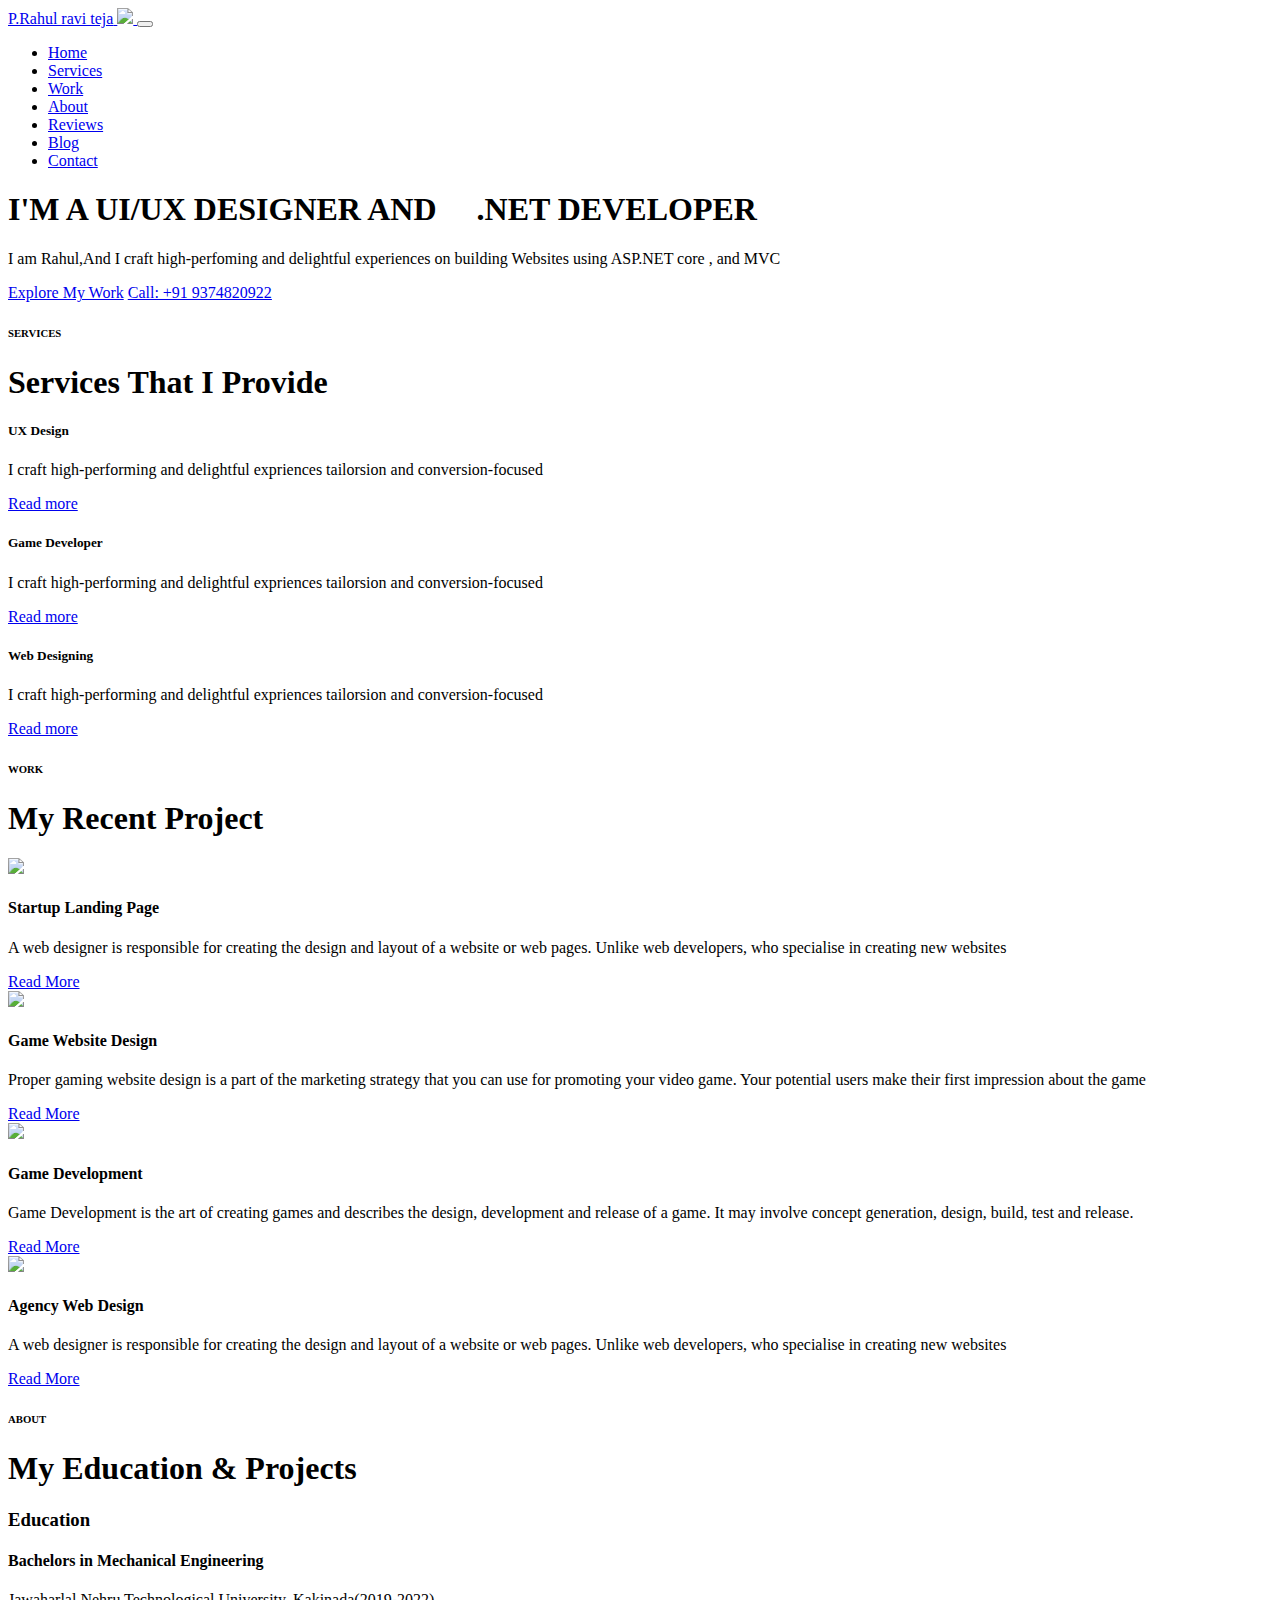
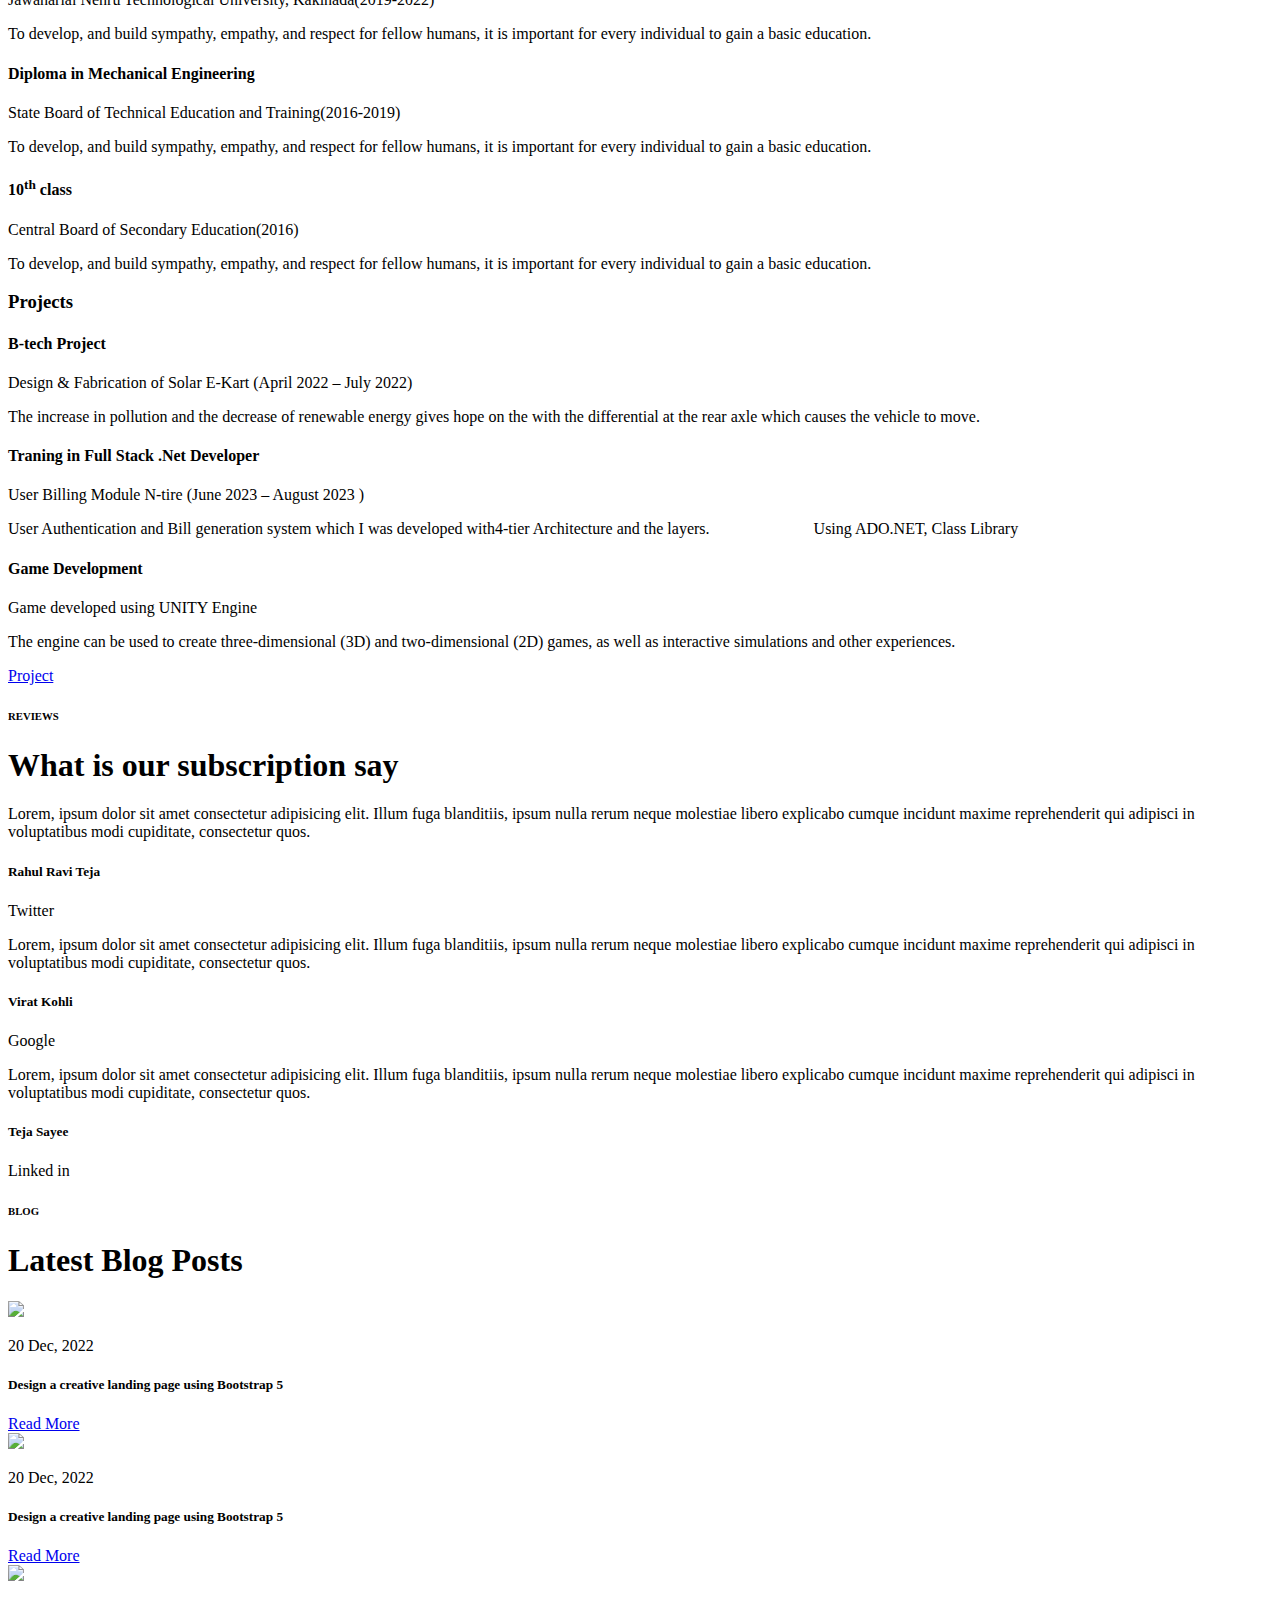
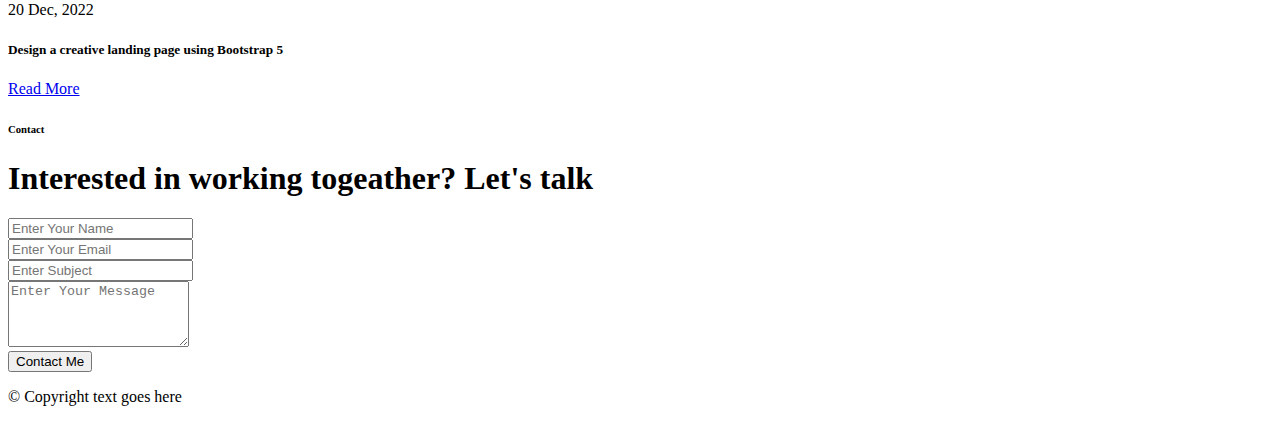
==== Rahul Portfolio/index.html @ e584adca "first commit" ====
<!DOCTYPE html>
<html lang="en">
  <head>
    <meta charset="UTF-8" />
    <meta name="viewport" content="width=device-width, initial-scale=1.0" />
    <title>Rahul Ravi Teja</title>
    <link rel="stylesheet" href="./CSS/bootstrap.min.css" />
    <link rel="stylesheet" href="./CSS/line-awesome.min.css" />
    <link rel="stylesheet" href="./CSS/aos.css" />
    <link rel="stylesheet" href="./CSS/style.css" />
  </head>
  <body data-bs-spy="scroll" data-bs-target=".navbar">
    <!-- NavBar -->

    <nav class="navbar navbar-expand-lg navbar-dark fixed-top">
      <div class="container flex-lg-column">
        <a class="navbar-brand mx-lg-auto mb-lg-4" href="#">
          <span class="h3 fw-bold d-block d-lg-none">P.Rahul ravi teja</span>
          <img
            src="./Images/Person.jpeg"
            class="d-none d-lg-block rounded-circle"
          />
        </a>
        <button
          class="navbar-toggler"
          type="button"
          data-bs-toggle="collapse"
          data-bs-target="#navbarNav"
          aria-controls="navbarNav"
          aria-expanded="false"
          aria-label="Toggle navigation"
        >
          <span class="navbar-toggler-icon"></span>
        </button>
        <div class="collapse navbar-collapse" id="navbarNav">
          <ul class="navbar-nav ms-auto flex-lg-column text-lg-center">
            <li class="nav-item">
              <a class="nav-link" href="#home">Home</a>
            </li>
            <li class="nav-item">
              <a class="nav-link" href="#services">Services</a>
            </li>
            <li class="nav-item">
              <a class="nav-link" href="#work">Work</a>
            </li>
            <li class="nav-item">
              <a class="nav-link" href="#about">About</a>
            </li>
            <li class="nav-item">
              <a class="nav-link" href="#reviews">Reviews</a>
            </li>
            <li class="nav-item">
              <a class="nav-link" href="#blog">Blog</a>
            </li>
            <li class="nav-item">
              <a class="nav-link" href="#contact">Contact</a>
            </li>
          </ul>
        </div>
      </div>
    </nav>

    <!-- End NavBar -->

    <!-- Content Wrapper -->
    <div id="content-wrapper">
      <!-- Home -->

      <section id="home" class="full-height px-lg-5">
        <div class="container">
          <div class="row">
            <div class="col-lg-10">
              <h1 class="display-4 fw-bold" data-aos="fade-up">
                I'M A
                <span class="text-brand">
                  UI/UX DESIGNER AND &nbsp;&nbsp;&nbsp;&nbsp;.NET
                  DEVELOPER</span
                >
              </h1>
              <p class="lead mt-2 mb-4" data-aos="fade-up" data-aos-delay="300">
                I am Rahul,And I craft high-perfoming and delightful experiences
                on building Websites using ASP.NET core , and MVC
              </p>
              <div data-aos="fade-up" data-aos-delay="600">
                <a href="#work" class="btn btn-brand me-3">Explore My Work</a>
                <a href="#" class="link-custom">Call: +91 9374820922</a>
              </div>
            </div>
          </div>
        </div>
      </section>
      <!-- End Home -->
      <!-- Services  -->
      <section id="services" class="full-height px-lg-5">
        <div class="container">
          <div class="row pb-4" data-aos="fade-up">
            <div class="col-lg-8">
              <h6 class="text-brand">SERVICES</h6>
              <h1>Services That I Provide</h1>
            </div>
          </div>
          <div class="row gy-4">
            <div class="col-md-4" data-aos="zoom-in" data-aos-delay="300">
              <div class="service p-4 bg-base rounded-4 shadow-effect">
                <div class="iconbox rounded-4">
                  <i class="las la-feather-alt"></i>
                </div>
                <h5 class="mt-4 mb-2">UX Design</h5>
                <p>
                  I craft high-performing and delightful expriences tailorsion
                  and conversion-focused
                </p>
                <a href="#" class="link-custom">Read more </a>
              </div>
            </div>

            <div class="col-md-4" data-aos="zoom-in" data-aos-delay="600">
              <div class="service p-4 bg-base rounded-4 shadow-effect">
                <div class="iconbox rounded-4">
                  <i class="las la-gamepad"></i>
                </div>
                <h5 class="mt-4 mb-2">Game Developer</h5>
                <p>
                  I craft high-performing and delightful expriences tailorsion
                  and conversion-focused
                </p>
                <a href="#" class="link-custom">Read more </a>
              </div>
            </div>

            <div class="col-md-4" data-aos="zoom-in" data-aos-delay="900">
              <div class="service p-4 bg-base rounded-4 shadow-effect">
                <div class="iconbox rounded-4">
                  <i class="las la-laptop-code"></i>
                </div>
                <h5 class="mt-4 mb-2">Web Designing</h5>
                <p>
                  I craft high-performing and delightful expriences tailorsion
                  and conversion-focused
                </p>
                <a href="#" class="link-custom">Read more </a>
              </div>
            </div>
          </div>
        </div>
      </section>
      <!-- End Services -->
      <!-- Work -->
      <section id="work" class="full-height px-lg-5">
        <div class="container">
          <div class="row pb-4"  data-aos="fade-up">
            <div class="col-lg-8">
                <h6 class="text-brand">WORK</h6>
                <h1>My Recent Project</h1>
            </div>
            <div class="row gy-4" >
              <div class="col-md-6" data-aos="zoom-in-right" data-aos-delay="300">
                <div class="card-custom rounded-4 bg-base shadow-effect">
                  <div class="card-custom-image rounded-4">
                    <img class="rounded-4" src="./Images/web project.jpg">
                  </div>
                  <div class="card-custom-content p-4">
                    <h4>Startup Landing Page</h4>
                    <p>A web designer is responsible for creating the design and layout of a website or web pages. Unlike web developers, who specialise in creating new websites</p>
                    <a href="#" class="link-custom">Read More</a>
                  </div>
                </div>
              </div>

              <div class="col-md-6" data-aos="zoom-in-left" data-aos-delay="600">
                <div class="card-custom rounded-4 bg-base shadow-effect">
                  <div class="card-custom-image rounded-4">
                    <img class="rounded-4" src="./Images/game project.jpg" >
                  </div>
                  <div class="card-custom-content p-4">
                    <h4>Game Website Design</h4>
                    <p>Proper gaming website design is a part of the marketing strategy that you can use for promoting your video game. Your potential users make their first impression about the game </p>
                    <a href="#" class="link-custom">Read More</a>
                  </div>
                </div>
              </div>

              <div class="col-md-6" data-aos="zoom-in-right" data-aos-delay="300">
                <div class="card-custom rounded-4 bg-base shadow-effect">
                  <div class="card-custom-image rounded-4">
                    <img class="rounded-4" src="./Images/Game-Development.jpg">
                  </div>
                  <div class="card-custom-content p-4">
                    <h4>Game Development</h4>
                    <p>Game Development is the art of creating games and describes the design, development and release of a game. It may involve concept generation, design, build, test and release.</p>
                    <a href="#" class="link-custom">Read More</a>
                  </div>
                </div>
              </div>


              <div class="col-md-6" data-aos="zoom-in-left" data-aos-delay="600">
                <div class="card-custom rounded-4 bg-base shadow-effect">
                  <div class="card-custom-image rounded-4">
                    <img class="rounded-4" src="./Images/project-2.png">
                  </div>
                  <div class="card-custom-content p-4">
                    <h4>Agency Web Design</h4>
                    <p>A web designer is responsible for creating the design and layout of a website or web pages. Unlike web developers, who specialise in creating new websites</p>
                    <a href="#" class="link-custom">Read More</a>
                  </div>
                </div>
              </div>
            </div>
        </div>

      </section>
      <!-- End Work -->
      <!-- About -->
      <section id="about" class="full-height px-lg-5">
        <div class="container">
          <div class="row pb-4" data-aos="fade-up">
            <div class="col-lg-8" >
                <h6 class="text-brand">ABOUT</h6>
                <h1>My Education & Projects</h1>
            </div>
          </div>
            <div class="row gy-5">
              <div class="col-lg-6">
                <h3 class="mb-4" data-aos="fade-up" data-aos-delay="300">Education</h3>
                <div class="row gy-4">

                 <div class="col-12" data-aos="fade-up" data-aos-delay="600">
                  <div class="bg-base p-4 rounded-4 shadow-effect">
                    <h4>Bachelors in Mechanical Engineering </h4>
                    <p class="text-brand mb-2">Jawaharlal Nehru Technological University, Kakinada(2019-2022)</p>
                    <p class="mb-0">To develop, and build sympathy, empathy, and respect for fellow humans, it is important for every individual to gain a basic education.</p>
                  </div>
                 </div>

                 <div class="col-12" data-aos="fade-up" data-aos-delay="600">
                  <div class="bg-base p-4 rounded-4 shadow-effect">
                    <h4>Diploma in Mechanical Engineering</h4>
                    <p class="text-brand mb-2">State Board of Technical Education and Training(2016-2019)</p>
                    <p class="mb-0">To develop, and build sympathy, empathy, and respect for fellow humans, it is important for every individual to gain a basic education.</p>
                  </div>
                 </div>

                 <div class="col-12" data-aos="fade-up" data-aos-delay="300">
                  <div class="bg-base p-4 rounded-4 shadow-effect">
                    <h4>10<sup>th</sup> class </h4>
                    <p class="text-brand mb-2">Central Board of Secondary Education(2016)</p>
                    <p class="mb-0">To develop, and build sympathy, empathy, and respect for fellow humans, it is important for every individual to gain a basic education.</p>
                  </div>
                 </div>

                </div>
              </div>
              <div class="col-lg-6">
                <h3 class="mb-4" data-aos="fade-up" data-aos-delay="300">Projects</h3>
                <div class="row gy-4">

                 <div class="col-12" data-aos="fade-up" data-aos-delay="600">
                  <div class="bg-base p-4 rounded-4 shadow-effect">
                    <h4>B-tech Project</h4>
                    <p class="text-brand mb-2">Design & Fabrication of Solar E-Kart (April 2022 – July 2022)</p>
                    <p class="mb-0">The increase in pollution and the decrease of renewable energy gives hope on the with the differential at the rear axle which causes the vehicle to move. </p>
                  </div>
                 </div>

                 <div class="col-12" data-aos="fade-up" data-aos-delay="600">
                  <div class="bg-base p-4 rounded-4 shadow-effect">
                    <h4>Traning in Full Stack .Net Developer </h4>
                    <p class="text-brand mb-2">User Billing Module N-tire (June 2023 – August 2023 )</p>
                    <p class="mb-0">User Authentication and Bill generation system which I was developed with4-tier Architecture and the layers.&nbsp;&nbsp;&nbsp;&nbsp;&nbsp;&nbsp;&nbsp;&nbsp;&nbsp;&nbsp;&nbsp;&nbsp;&nbsp;&nbsp;&nbsp;&nbsp;&nbsp;&nbsp;&nbsp;&nbsp;&nbsp;&nbsp;&nbsp;&nbsp;&nbsp; Using ADO.NET, Class Library</p>
                  </div>
                 </div>

                 <div class="col-12" data-aos="fade-up" data-aos-delay="300">
                  <div class="bg-base p-4 rounded-4 shadow-effect">
                    <h4>Game Development </h4>
                    <p class="text-brand mb-2">Game developed using UNITY Engine</p>
                    <p class="mb-2">The engine can be used to create three-dimensional (3D) and two-dimensional (2D) games, as well as interactive simulations and other experiences.</p>
                    <a href="https://rahulraviteja.github.io/WebBild_FB/" class="btn btn-brand me-3 link-custom" target="_blank">Project</a>
                  </div>
                 </div>

                </div>
              </div>
            </div>
        
      </section>
      <!-- End About -->
       <!-- Reviews -->
       <section id="reviews" class="full-height px-lg-5">
       <div class="cantainer">
      <div class="row pb-4" data-aos="fade-up">
        <div class="col-lg-8" >
                <h6 class="text-brand">REVIEWS</h6>
                <h1>What is our subscription say</h1>
            </div>
      </div>
      <div class="row gy-4">
        <div class="col-md-4" data-aos="zoom-in-up" >
          <div class="review bg-base p-4 rounded-4 shadow-effect">
             <div class="text-brand h5">
              <i class="las la-star"></i>
              <i class="las la-star"></i>
              <i class="las la-star"></i>
              <i class="las la-star"></i>
              <i class="las la-star"></i>
             </div>
             <p class="my-3">Lorem, ipsum dolor sit amet consectetur adipisicing elit. Illum fuga blanditiis, ipsum nulla rerum neque molestiae libero explicabo cumque incidunt maxime reprehenderit qui adipisci in voluptatibus modi cupiditate, consectetur quos.</p>
             <div class="person">
              <h5 class="mb-0">Rahul Ravi Teja</h5>
              <p class="mb-0">Twitter</p>
             </div>
            </div>
         </div>

        <div class="col-md-4" data-aos="zoom-in-up" data-aos-delay="300">
          <div class="review bg-base p-4 rounded-4 shadow-effect">
             <div class="text-brand h5">
              <i class="las la-star"></i>
              <i class="las la-star"></i>
              <i class="las la-star"></i>
              <i class="las la-star"></i>
              <i class="las la-star"></i>
             </div>
             <p class="my-3">Lorem, ipsum dolor sit amet consectetur adipisicing elit. Illum fuga blanditiis, ipsum nulla rerum neque molestiae libero explicabo cumque incidunt maxime reprehenderit qui adipisci in voluptatibus modi cupiditate, consectetur quos.</p>
             <div class="person">
              <h5 class="mb-0">Virat Kohli </h5>
              <p class="mb-0">Google</p>
             </div>
            </div>
        </div>
        <div class="col-md-4" data-aos="zoom-in-up" data-aos-delay="600">
          <div class="review bg-base p-4 rounded-4 shadow-effect">
             <div class="text-brand h5">
              <i class="las la-star"></i>
              <i class="las la-star"></i>
              <i class="las la-star"></i>
              <i class="las la-star"></i>
              <i class="las la-star"></i>
             </div>
             <p class="my-3">Lorem, ipsum dolor sit amet consectetur adipisicing elit. Illum fuga blanditiis, ipsum nulla rerum neque molestiae libero explicabo cumque incidunt maxime reprehenderit qui adipisci in voluptatibus modi cupiditate, consectetur quos.</p>
             <div class="person">
              <h5 class="mb-0">Teja Sayee</h5>
              <p class="mb-0">Linked in</p>
             </div>
            </div>
        </div>
        
        </div>
       </div>
       </section>
       <!-- End Reviews -->

         <!-- BLOG -->
       <section id="blog" class="full-height px-lg-5">
       <div class="cantainer">
         <div class="row pb-4" data-aos="fade-up">
            <div class="col-lg-8" >
                <h6 class="text-brand">BLOG</h6>
                <h1>Latest Blog Posts</h1>
            </div>
         </div>
         <div class="row gy-4">

             <div class="col-md-4" data-aos="zoom-out-down" data-aos-delay="300">
               <div class="card-custom rounded-4 bg-base shadow-effect">
                  <div class="card-custom-image rounded-4">
                    <img class="rounded-4" src="./Images/blog1.jpg">
                  </div>
                  <div class="card-custom-content p-4">
                    <p class="text-brand mb-2">20 Dec, 2022</p>
                    <h5 class="mb-4">Design a creative landing page using Bootstrap 5</h5>
                    <a href="#" class="link-custom">Read More</a>
                  </div>
                </div>       
             </div>

             <div class="col-md-4" data-aos="zoom-out-down" data-aos-delay="600">
               <div class="card-custom rounded-4 bg-base shadow-effect">
                  <div class="card-custom-image rounded-4">
                    <img class="rounded-4" src="./Images/blog-post-3.jpg">
                  </div>
                  <div class="card-custom-content p-4">
                    <p class="text-brand mb-2">20 Dec, 2022</p>
                    <h5 class="mb-4">Design a creative landing page using Bootstrap 5</h5>
                    <a href="#" class="link-custom">Read More</a>
                  </div>
                </div>       
             </div>

             <div class="col-md-4" data-aos="zoom-out-down" data-aos-delay="900">
               <div class="card-custom rounded-4 bg-base shadow-effect">
                  <div class="card-custom-image rounded-4">
                    <img class="rounded-4" src="./Images/blog2.jpg">
                  </div>
                  <div class="card-custom-content p-4">
                    <p class="text-brand mb-2">20 Dec, 2022</p>
                    <h5 class="mb-4">Design a creative landing page using Bootstrap 5</h5>
                    <a href="#" class="link-custom">Read More</a>
                  </div>
                </div>       
             </div>
         </div>

       </div>
       </section>
       <!-- End BLOG -->
       <!-- Contact -->
       <section id="contact" class="full-height px-lg-5">
        <div class="container">
          <div class="row justify-content-center text-center">
            <div class="col-lg-8  pb-4" data-aos="fade-up">
              <h6 class="text-brand">Contact</h6>
              <h1>Interested in working togeather? Let's talk</h1>
            </div>
             <div class="col-lg-8" data-aos="fade-up" data-aos-delay="300">
              <form action="#"class="row g-lg-3 gy-3">
              <div class="form-group col-md-6">
                <input type="text" class="form-control" placeholder="Enter Your Name">
              </div>
              <div class="form-group col-md-6">
                <input type="email" class="form-control" placeholder="Enter Your Email">
              </div>
              <div class="form-group col-12">
                <input type="text" class="form-control" placeholder="Enter Subject">
              </div>
              <div class="form-group col-12">
                    <textarea name="" rows="4"  class="form-control" placeholder="Enter Your Message"></textarea>
              </div>
              <div class="form-group col-12 d-grid">
                <button type="submit" class="btn btn-brand">Contact Me</button>
              </div>
             </form>

             </div>

          </div>


        </div>
       </section>
       <!-- End Contact -->
<!-- footer -->
<footer class="py-5 px-lg-5">
   <div class="container">
    <div class="row gy-4 justify-content-between">
      <div class="col-auto">
        <p class="md-0"> &copy; Copyright text goes here</p>
      </div>
      <div class="col-auto">
        <div class="social-icon">
          <a href="https://twitter.com/i/flow/login?input_flow_data=%7B%22requested_variant%22%3A%22eyJsYW5nIjoiZW4ifQ%3D%3D%22%7D" target="_blank"><i class="lab la-twitter"></i></a>
          <a href="https://www.instagram.com/raviteja114433/" target="_blank" ><i class="lab la-instagram"></i></a>
          <a href="#" ><i class="lab la-dribbble"></i></a>
          <a href="https://www.linkedin.com/in/pothina-rahul-ravi-teja-39b819241/" target="_blank" ><i class="lab la-linkedin"></i></a>
          <a href="https://github.com/RahulRaviTeja" target="_blank" ><i class="lab la-github"></i></a>
        </div>
      </div>
    </div>
   </div>
</footer>
<!-- End Footer -->
    </div>

    <!-- Content Wrapper -->

    <script src="./JS/bootstrap.bundle.min.js"></script>
    <script src="./JS/aos.js"></script>
    <script src="./JS/script.js"></script>
  </body>
</html>
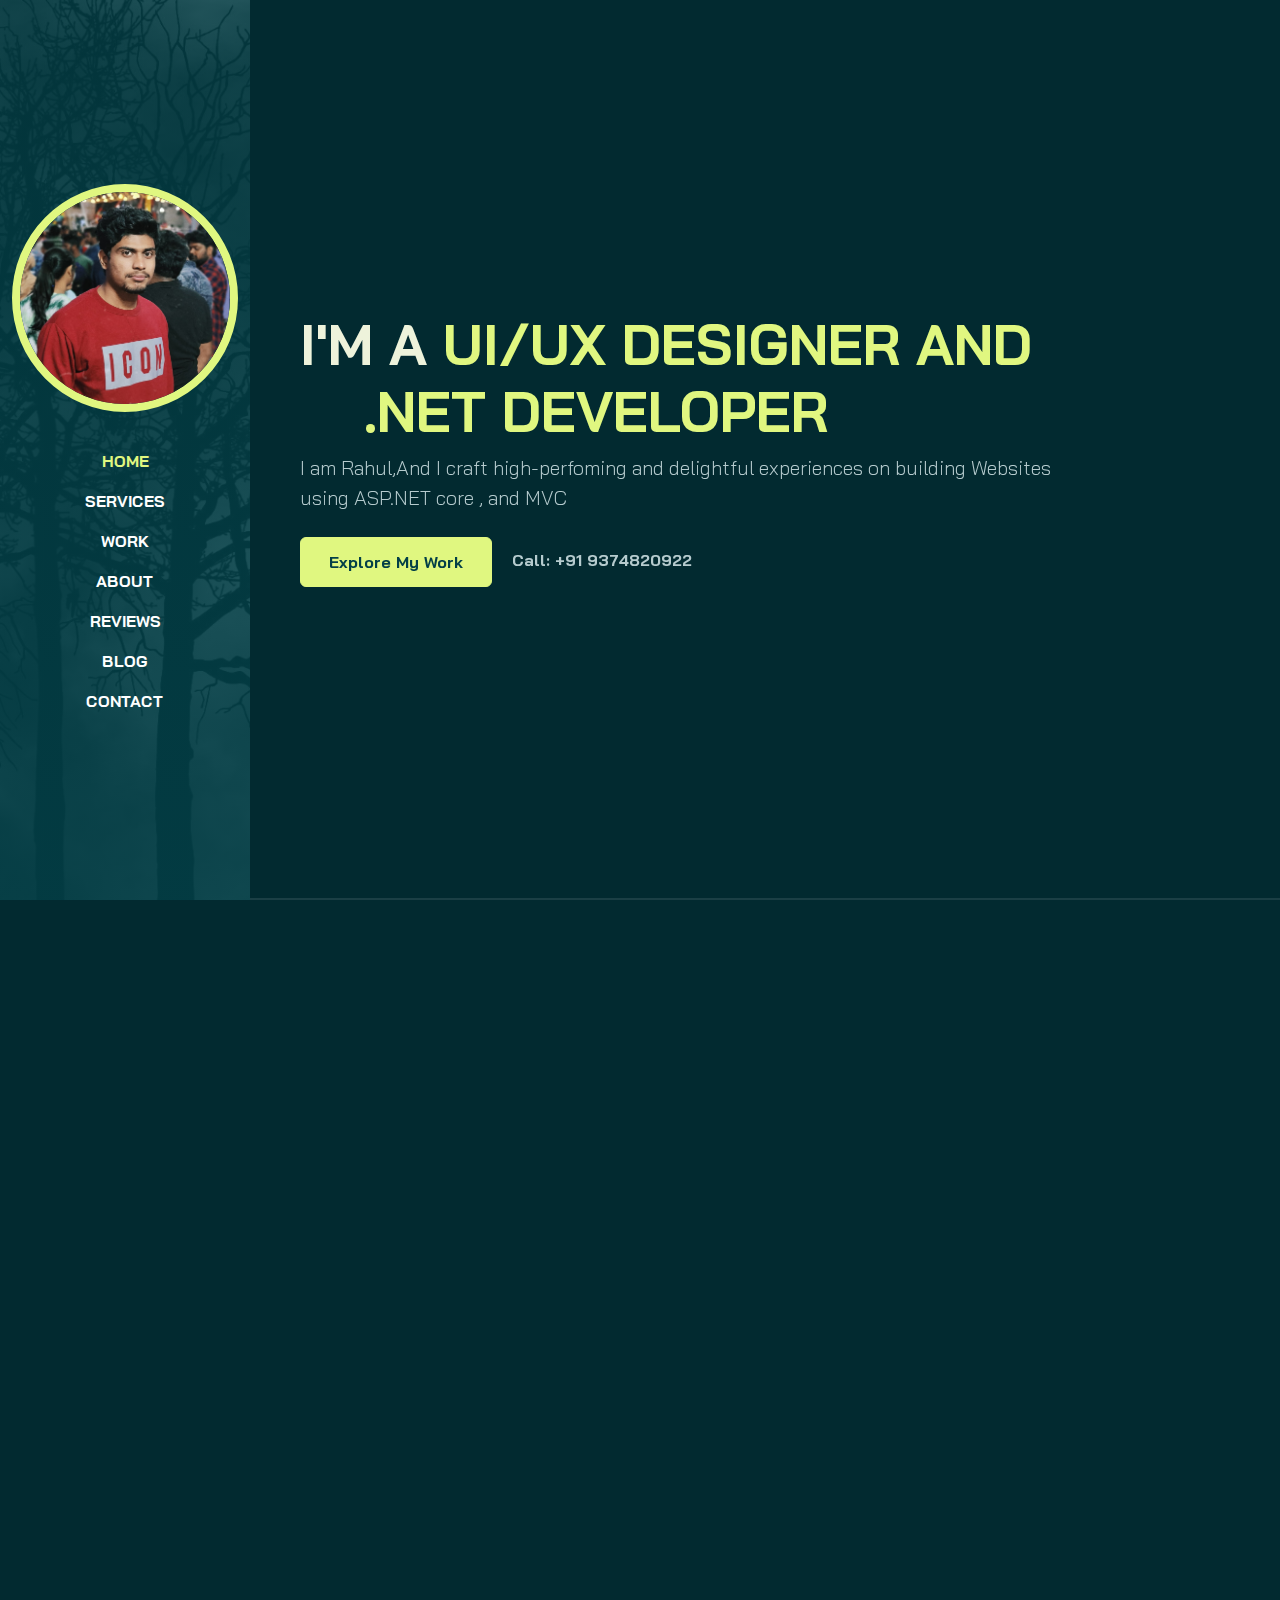
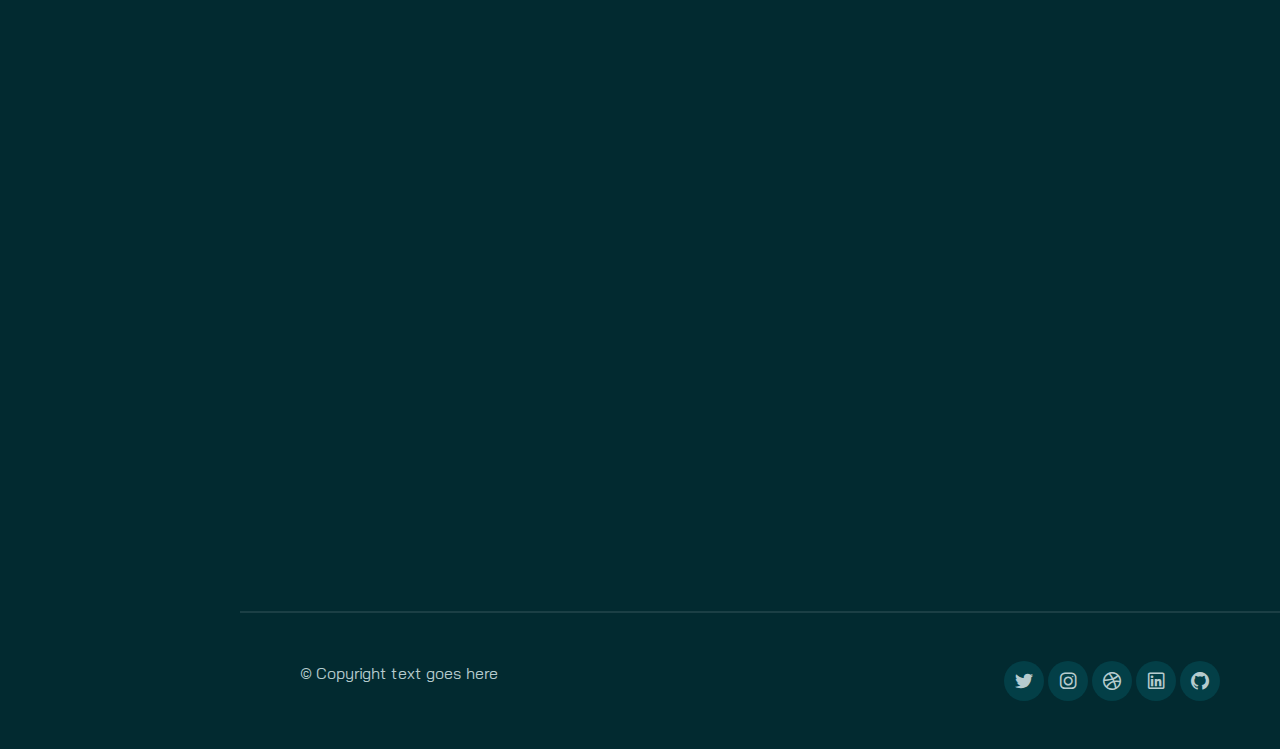
==== commit 6a6b192a: "commit" ====
--- a/Rahul Portfolio/index.html
+++ b/Rahul Portfolio/index.html
@@ -4,10 +4,10 @@
     <meta charset="UTF-8" />
     <meta name="viewport" content="width=device-width, initial-scale=1.0" />
     <title>Rahul Ravi Teja</title>
-    <link rel="stylesheet" href="./CSS/bootstrap.min.css" />
-    <link rel="stylesheet" href="./CSS/line-awesome.min.css" />
-    <link rel="stylesheet" href="./CSS/aos.css" />
-    <link rel="stylesheet" href="./CSS/style.css" />
+    <link rel="stylesheet" href="./Assets/CSS/bootstrap.min.css" />
+    <link rel="stylesheet" href="./Assets/CSS/line-awesome.min.css" />
+    <link rel="stylesheet" href="./Assets/CSS/aos.css" />
+    <link rel="stylesheet" href="./Assets/CSS/style.css" />
   </head>
   <body data-bs-spy="scroll" data-bs-target=".navbar">
     <!-- NavBar -->
@@ -17,7 +17,7 @@
         <a class="navbar-brand mx-lg-auto mb-lg-4" href="#">
           <span class="h3 fw-bold d-block d-lg-none">P.Rahul ravi teja</span>
           <img
-            src="./Images/Person.jpeg"
+            src="./Assets/Images/Person.jpeg"
             class="d-none d-lg-block rounded-circle"
           />
         </a>
@@ -157,7 +157,7 @@
               <div class="col-md-6" data-aos="zoom-in-right" data-aos-delay="300">
                 <div class="card-custom rounded-4 bg-base shadow-effect">
                   <div class="card-custom-image rounded-4">
-                    <img class="rounded-4" src="./Images/web project.jpg">
+                    <img class="rounded-4" src="./Assets/Images/web project.jpg">
                   </div>
                   <div class="card-custom-content p-4">
                     <h4>Startup Landing Page</h4>
@@ -170,7 +170,7 @@
               <div class="col-md-6" data-aos="zoom-in-left" data-aos-delay="600">
                 <div class="card-custom rounded-4 bg-base shadow-effect">
                   <div class="card-custom-image rounded-4">
-                    <img class="rounded-4" src="./Images/game project.jpg" >
+                    <img class="rounded-4" src="./Assets/Images/game project.jpg" >
                   </div>
                   <div class="card-custom-content p-4">
                     <h4>Game Website Design</h4>
@@ -183,7 +183,7 @@
               <div class="col-md-6" data-aos="zoom-in-right" data-aos-delay="300">
                 <div class="card-custom rounded-4 bg-base shadow-effect">
                   <div class="card-custom-image rounded-4">
-                    <img class="rounded-4" src="./Images/Game-Development.jpg">
+                    <img class="rounded-4" src="./Assets/Images/Game-Development.jpg">
                   </div>
                   <div class="card-custom-content p-4">
                     <h4>Game Development</h4>
@@ -197,7 +197,7 @@
               <div class="col-md-6" data-aos="zoom-in-left" data-aos-delay="600">
                 <div class="card-custom rounded-4 bg-base shadow-effect">
                   <div class="card-custom-image rounded-4">
-                    <img class="rounded-4" src="./Images/project-2.png">
+                    <img class="rounded-4" src="./Assets/Images/project-2.png">
                   </div>
                   <div class="card-custom-content p-4">
                     <h4>Agency Web Design</h4>
@@ -365,7 +365,7 @@
              <div class="col-md-4" data-aos="zoom-out-down" data-aos-delay="300">
                <div class="card-custom rounded-4 bg-base shadow-effect">
                   <div class="card-custom-image rounded-4">
-                    <img class="rounded-4" src="./Images/blog1.jpg">
+                    <img class="rounded-4" src="./Assets/Images/blog1.jpg">
                   </div>
                   <div class="card-custom-content p-4">
                     <p class="text-brand mb-2">20 Dec, 2022</p>
@@ -378,7 +378,7 @@
              <div class="col-md-4" data-aos="zoom-out-down" data-aos-delay="600">
                <div class="card-custom rounded-4 bg-base shadow-effect">
                   <div class="card-custom-image rounded-4">
-                    <img class="rounded-4" src="./Images/blog-post-3.jpg">
+                    <img class="rounded-4" src="./Assets/Images/blog-post-3.jpg">
                   </div>
                   <div class="card-custom-content p-4">
                     <p class="text-brand mb-2">20 Dec, 2022</p>
@@ -391,7 +391,7 @@
              <div class="col-md-4" data-aos="zoom-out-down" data-aos-delay="900">
                <div class="card-custom rounded-4 bg-base shadow-effect">
                   <div class="card-custom-image rounded-4">
-                    <img class="rounded-4" src="./Images/blog2.jpg">
+                    <img class="rounded-4" src="./Assets/Images/blog2.jpg">
                   </div>
                   <div class="card-custom-content p-4">
                     <p class="text-brand mb-2">20 Dec, 2022</p>
@@ -464,8 +464,8 @@
 
     <!-- Content Wrapper -->
 
-    <script src="./JS/bootstrap.bundle.min.js"></script>
-    <script src="./JS/aos.js"></script>
-    <script src="./JS/script.js"></script>
+    <script src="./Assets/JS/bootstrap.bundle.min.js"></script>
+    <script src="./Assets/JS/aos.js"></script>
+    <script src="./Assets/JS/script.js"></script>
   </body>
 </html>
--- a/Rahul Portfolio/Assets/CSS/line-awesome.min.css
+++ b/Rahul Portfolio/Assets/CSS/line-awesome.min.css
@@ -0,0 +1 @@
+.la,.lab,.lad,.lal,.lar,.las{-moz-osx-font-smoothing:grayscale;-webkit-font-smoothing:antialiased;display:inline-block;font-style:normal;font-variant:normal;text-rendering:auto;line-height:1}.la-lg{font-size:1.33333em;line-height:.75em;vertical-align:-.0667em}.la-xs{font-size:.75em}.la-sm{font-size:.875em}.la-1x{font-size:1em}.la-2x{font-size:2em}.la-3x{font-size:3em}.la-4x{font-size:4em}.la-5x{font-size:5em}.la-6x{font-size:6em}.la-7x{font-size:7em}.la-8x{font-size:8em}.la-9x{font-size:9em}.la-10x{font-size:10em}.la-fw{text-align:center;width:1.25em}.la-ul{list-style-type:none;margin-left:2.5em;padding-left:0}.la-ul>li{position:relative}.la-li{left:-2em;position:absolute;text-align:center;width:2em;line-height:inherit}.la-border{border:solid .08em #eee;border-radius:.1em;padding:.2em .25em .15em}.la-pull-left{float:left}.la-pull-right{float:right}.la.la-pull-left,.lab.la-pull-left,.lal.la-pull-left,.lar.la-pull-left,.las.la-pull-left{margin-right:.3em}.la.la-pull-right,.lab.la-pull-right,.lal.la-pull-right,.lar.la-pull-right,.las.la-pull-right{margin-left:.3em}.la-spin{-webkit-animation:la-spin 2s infinite linear;animation:la-spin 2s infinite linear}.la-pulse{-webkit-animation:la-spin 1s infinite steps(8);animation:la-spin 1s infinite steps(8)}@-webkit-keyframes la-spin{0%{-webkit-transform:rotate(0);transform:rotate(0)}100%{-webkit-transform:rotate(360deg);transform:rotate(360deg)}}@keyframes la-spin{0%{-webkit-transform:rotate(0);transform:rotate(0)}100%{-webkit-transform:rotate(360deg);transform:rotate(360deg)}}.la-rotate-90{-webkit-transform:rotate(90deg);transform:rotate(90deg)}.la-rotate-180{-webkit-transform:rotate(180deg);transform:rotate(180deg)}.la-rotate-270{-webkit-transform:rotate(270deg);transform:rotate(270deg)}.la-flip-horizontal{-webkit-transform:scale(-1,1);transform:scale(-1,1)}.la-flip-vertical{-webkit-transform:scale(1,-1);transform:scale(1,-1)}.la-flip-both,.la-flip-horizontal.la-flip-vertical{-webkit-transform:scale(-1,-1);transform:scale(-1,-1)}:root .la-flip-both,:root .la-flip-horizontal,:root .la-flip-vertical,:root .la-rotate-180,:root .la-rotate-270,:root .la-rotate-90{-webkit-filter:none;filter:none}.la-stack{display:inline-block;height:2em;line-height:2em;position:relative;vertical-align:middle;width:2.5em}.la-stack-1x,.la-stack-2x{left:0;position:absolute;text-align:center;width:100%}.la-stack-1x{line-height:inherit}.la-stack-2x{font-size:2em}.la-inverse{color:#fff}.la-500px:before{content:"\f26e"}.la-accessible-icon:before{content:"\f368"}.la-accusoft:before{content:"\f369"}.la-acquisitions-incorporated:before{content:"\f6af"}.la-ad:before{content:"\f641"}.la-address-book:before{content:"\f2b9"}.la-address-card:before{content:"\f2bb"}.la-adjust:before{content:"\f042"}.la-adn:before{content:"\f170"}.la-adobe:before{content:"\f778"}.la-adversal:before{content:"\f36a"}.la-affiliatetheme:before{content:"\f36b"}.la-air-freshener:before{content:"\f5d0"}.la-airbnb:before{content:"\f834"}.la-algolia:before{content:"\f36c"}.la-align-center:before{content:"\f037"}.la-align-justify:before{content:"\f039"}.la-align-left:before{content:"\f036"}.la-align-right:before{content:"\f038"}.la-alipay:before{content:"\f642"}.la-allergies:before{content:"\f461"}.la-amazon:before{content:"\f270"}.la-amazon-pay:before{content:"\f42c"}.la-ambulance:before{content:"\f0f9"}.la-american-sign-language-interpreting:before{content:"\f2a3"}.la-amilia:before{content:"\f36d"}.la-anchor:before{content:"\f13d"}.la-android:before{content:"\f17b"}.la-angellist:before{content:"\f209"}.la-angle-double-down:before{content:"\f103"}.la-angle-double-left:before{content:"\f100"}.la-angle-double-right:before{content:"\f101"}.la-angle-double-up:before{content:"\f102"}.la-angle-down:before{content:"\f107"}.la-angle-left:before{content:"\f104"}.la-angle-right:before{content:"\f105"}.la-angle-up:before{content:"\f106"}.la-angry:before{content:"\f556"}.la-angrycreative:before{content:"\f36e"}.la-angular:before{content:"\f420"}.la-ankh:before{content:"\f644"}.la-app-store:before{content:"\f36f"}.la-app-store-ios:before{content:"\f370"}.la-apper:before{content:"\f371"}.la-apple:before{content:"\f179"}.la-apple-alt:before{content:"\f5d1"}.la-apple-pay:before{content:"\f415"}.la-archive:before{content:"\f187"}.la-archway:before{content:"\f557"}.la-arrow-alt-circle-down:before{content:"\f358"}.la-arrow-alt-circle-left:before{content:"\f359"}.la-arrow-alt-circle-right:before{content:"\f35a"}.la-arrow-alt-circle-up:before{content:"\f35b"}.la-arrow-circle-down:before{content:"\f0ab"}.la-arrow-circle-left:before{content:"\f0a8"}.la-arrow-circle-right:before{content:"\f0a9"}.la-arrow-circle-up:before{content:"\f0aa"}.la-arrow-down:before{content:"\f063"}.la-arrow-left:before{content:"\f060"}.la-arrow-right:before{content:"\f061"}.la-arrow-up:before{content:"\f062"}.la-arrows-alt:before{content:"\f0b2"}.la-arrows-alt-h:before{content:"\f337"}.la-arrows-alt-v:before{content:"\f338"}.la-artstation:before{content:"\f77a"}.la-assistive-listening-systems:before{content:"\f2a2"}.la-asterisk:before{content:"\f069"}.la-asymmetrik:before{content:"\f372"}.la-at:before{content:"\f1fa"}.la-atlas:before{content:"\f558"}.la-atlassian:before{content:"\f77b"}.la-atom:before{content:"\f5d2"}.la-audible:before{content:"\f373"}.la-audio-description:before{content:"\f29e"}.la-autoprefixer:before{content:"\f41c"}.la-avianex:before{content:"\f374"}.la-aviato:before{content:"\f421"}.la-award:before{content:"\f559"}.la-aws:before{content:"\f375"}.la-baby:before{content:"\f77c"}.la-baby-carriage:before{content:"\f77d"}.la-backspace:before{content:"\f55a"}.la-backward:before{content:"\f04a"}.la-bacon:before{content:"\f7e5"}.la-balance-scale:before{content:"\f24e"}.la-balance-scale-left:before{content:"\f515"}.la-balance-scale-right:before{content:"\f516"}.la-ban:before{content:"\f05e"}.la-band-aid:before{content:"\f462"}.la-bandcamp:before{content:"\f2d5"}.la-barcode:before{content:"\f02a"}.la-bars:before{content:"\f0c9"}.la-baseball-ball:before{content:"\f433"}.la-basketball-ball:before{content:"\f434"}.la-bath:before{content:"\f2cd"}.la-battery-empty:before{content:"\f244"}.la-battery-full:before{content:"\f240"}.la-battery-half:before{content:"\f242"}.la-battery-quarter:before{content:"\f243"}.la-battery-three-quarters:before{content:"\f241"}.la-battle-net:before{content:"\f835"}.la-bed:before{content:"\f236"}.la-beer:before{content:"\f0fc"}.la-behance:before{content:"\f1b4"}.la-behance-square:before{content:"\f1b5"}.la-bell:before{content:"\f0f3"}.la-bell-slash:before{content:"\f1f6"}.la-bezier-curve:before{content:"\f55b"}.la-bible:before{content:"\f647"}.la-bicycle:before{content:"\f206"}.la-biking:before{content:"\f84a"}.la-bimobject:before{content:"\f378"}.la-binoculars:before{content:"\f1e5"}.la-biohazard:before{content:"\f780"}.la-birthday-cake:before{content:"\f1fd"}.la-bitbucket:before{content:"\f171"}.la-bitcoin:before{content:"\f379"}.la-bity:before{content:"\f37a"}.la-black-tie:before{content:"\f27e"}.la-blackberry:before{content:"\f37b"}.la-blender:before{content:"\f517"}.la-blender-phone:before{content:"\f6b6"}.la-blind:before{content:"\f29d"}.la-blog:before{content:"\f781"}.la-blogger:before{content:"\f37c"}.la-blogger-b:before{content:"\f37d"}.la-bluetooth:before{content:"\f293"}.la-bluetooth-b:before{content:"\f294"}.la-bold:before{content:"\f032"}.la-bolt:before{content:"\f0e7"}.la-bomb:before{content:"\f1e2"}.la-bone:before{content:"\f5d7"}.la-bong:before{content:"\f55c"}.la-book:before{content:"\f02d"}.la-book-dead:before{content:"\f6b7"}.la-book-medical:before{content:"\f7e6"}.la-book-open:before{content:"\f518"}.la-book-reader:before{content:"\f5da"}.la-bookmark:before{content:"\f02e"}.la-bootstrap:before{content:"\f836"}.la-border-all:before{content:"\f84c"}.la-border-none:before{content:"\f850"}.la-border-style:before{content:"\f853"}.la-bowling-ball:before{content:"\f436"}.la-box:before{content:"\f466"}.la-box-open:before{content:"\f49e"}.la-boxes:before{content:"\f468"}.la-braille:before{content:"\f2a1"}.la-brain:before{content:"\f5dc"}.la-bread-slice:before{content:"\f7ec"}.la-briefcase:before{content:"\f0b1"}.la-briefcase-medical:before{content:"\f469"}.la-broadcast-tower:before{content:"\f519"}.la-broom:before{content:"\f51a"}.la-brush:before{content:"\f55d"}.la-btc:before{content:"\f15a"}.la-buffer:before{content:"\f837"}.la-bug:before{content:"\f188"}.la-building:before{content:"\f1ad"}.la-bullhorn:before{content:"\f0a1"}.la-bullseye:before{content:"\f140"}.la-burn:before{content:"\f46a"}.la-buromobelexperte:before{content:"\f37f"}.la-bus:before{content:"\f207"}.la-bus-alt:before{content:"\f55e"}.la-business-time:before{content:"\f64a"}.la-buy-n-large:before{content:"\f8a6"}.la-buysellads:before{content:"\f20d"}.la-calculator:before{content:"\f1ec"}.la-calendar:before{content:"\f133"}.la-calendar-alt:before{content:"\f073"}.la-calendar-check:before{content:"\f274"}.la-calendar-day:before{content:"\f783"}.la-calendar-minus:before{content:"\f272"}.la-calendar-plus:before{content:"\f271"}.la-calendar-times:before{content:"\f273"}.la-calendar-week:before{content:"\f784"}.la-camera:before{content:"\f030"}.la-camera-retro:before{content:"\f083"}.la-campground:before{content:"\f6bb"}.la-canadian-maple-leaf:before{content:"\f785"}.la-candy-cane:before{content:"\f786"}.la-cannabis:before{content:"\f55f"}.la-capsules:before{content:"\f46b"}.la-car:before{content:"\f1b9"}.la-car-alt:before{content:"\f5de"}.la-car-battery:before{content:"\f5df"}.la-car-crash:before{content:"\f5e1"}.la-car-side:before{content:"\f5e4"}.la-caret-down:before{content:"\f0d7"}.la-caret-left:before{content:"\f0d9"}.la-caret-right:before{content:"\f0da"}.la-caret-square-down:before{content:"\f150"}.la-caret-square-left:before{content:"\f191"}.la-caret-square-right:before{content:"\f152"}.la-caret-square-up:before{content:"\f151"}.la-caret-up:before{content:"\f0d8"}.la-carrot:before{content:"\f787"}.la-cart-arrow-down:before{content:"\f218"}.la-cart-plus:before{content:"\f217"}.la-cash-register:before{content:"\f788"}.la-cat:before{content:"\f6be"}.la-cc-amazon-pay:before{content:"\f42d"}.la-cc-amex:before{content:"\f1f3"}.la-cc-apple-pay:before{content:"\f416"}.la-cc-diners-club:before{content:"\f24c"}.la-cc-discover:before{content:"\f1f2"}.la-cc-jcb:before{content:"\f24b"}.la-cc-mastercard:before{content:"\f1f1"}.la-cc-paypal:before{content:"\f1f4"}.la-cc-stripe:before{content:"\f1f5"}.la-cc-visa:before{content:"\f1f0"}.la-centercode:before{content:"\f380"}.la-centos:before{content:"\f789"}.la-certificate:before{content:"\f0a3"}.la-chair:before{content:"\f6c0"}.la-chalkboard:before{content:"\f51b"}.la-chalkboard-teacher:before{content:"\f51c"}.la-charging-station:before{content:"\f5e7"}.la-chart-area:before{content:"\f1fe"}.la-chart-bar:before{content:"\f080"}.la-chart-line:before{content:"\f201"}.la-chart-pie:before{content:"\f200"}.la-check:before{content:"\f00c"}.la-check-circle:before{content:"\f058"}.la-check-double:before{content:"\f560"}.la-check-square:before{content:"\f14a"}.la-cheese:before{content:"\f7ef"}.la-chess:before{content:"\f439"}.la-chess-bishop:before{content:"\f43a"}.la-chess-board:before{content:"\f43c"}.la-chess-king:before{content:"\f43f"}.la-chess-knight:before{content:"\f441"}.la-chess-pawn:before{content:"\f443"}.la-chess-queen:before{content:"\f445"}.la-chess-rook:before{content:"\f447"}.la-chevron-circle-down:before{content:"\f13a"}.la-chevron-circle-left:before{content:"\f137"}.la-chevron-circle-right:before{content:"\f138"}.la-chevron-circle-up:before{content:"\f139"}.la-chevron-down:before{content:"\f078"}.la-chevron-left:before{content:"\f053"}.la-chevron-right:before{content:"\f054"}.la-chevron-up:before{content:"\f077"}.la-child:before{content:"\f1ae"}.la-chrome:before{content:"\f268"}.la-chromecast:before{content:"\f838"}.la-church:before{content:"\f51d"}.la-circle:before{content:"\f111"}.la-circle-notch:before{content:"\f1ce"}.la-city:before{content:"\f64f"}.la-clinic-medical:before{content:"\f7f2"}.la-clipboard:before{content:"\f328"}.la-clipboard-check:before{content:"\f46c"}.la-clipboard-list:before{content:"\f46d"}.la-clock:before{content:"\f017"}.la-clone:before{content:"\f24d"}.la-closed-captioning:before{content:"\f20a"}.la-cloud:before{content:"\f0c2"}.la-cloud-download-alt:before{content:"\f381"}.la-cloud-meatball:before{content:"\f73b"}.la-cloud-moon:before{content:"\f6c3"}.la-cloud-moon-rain:before{content:"\f73c"}.la-cloud-rain:before{content:"\f73d"}.la-cloud-showers-heavy:before{content:"\f740"}.la-cloud-sun:before{content:"\f6c4"}.la-cloud-sun-rain:before{content:"\f743"}.la-cloud-upload-alt:before{content:"\f382"}.la-cloudscale:before{content:"\f383"}.la-cloudsmith:before{content:"\f384"}.la-cloudversify:before{content:"\f385"}.la-cocktail:before{content:"\f561"}.la-code:before{content:"\f121"}.la-code-branch:before{content:"\f126"}.la-codepen:before{content:"\f1cb"}.la-codiepie:before{content:"\f284"}.la-coffee:before{content:"\f0f4"}.la-cog:before{content:"\f013"}.la-cogs:before{content:"\f085"}.la-coins:before{content:"\f51e"}.la-columns:before{content:"\f0db"}.la-comment:before{content:"\f075"}.la-comment-alt:before{content:"\f27a"}.la-comment-dollar:before{content:"\f651"}.la-comment-dots:before{content:"\f4ad"}.la-comment-medical:before{content:"\f7f5"}.la-comment-slash:before{content:"\f4b3"}.la-comments:before{content:"\f086"}.la-comments-dollar:before{content:"\f653"}.la-compact-disc:before{content:"\f51f"}.la-compass:before{content:"\f14e"}.la-compress:before{content:"\f066"}.la-compress-arrows-alt:before{content:"\f78c"}.la-concierge-bell:before{content:"\f562"}.la-confluence:before{content:"\f78d"}.la-connectdevelop:before{content:"\f20e"}.la-contao:before{content:"\f26d"}.la-cookie:before{content:"\f563"}.la-cookie-bite:before{content:"\f564"}.la-copy:before{content:"\f0c5"}.la-copyright:before{content:"\f1f9"}.la-cotton-bureau:before{content:"\f89e"}.la-couch:before{content:"\f4b8"}.la-cpanel:before{content:"\f388"}.la-creative-commons:before{content:"\f25e"}.la-creative-commons-by:before{content:"\f4e7"}.la-creative-commons-nc:before{content:"\f4e8"}.la-creative-commons-nc-eu:before{content:"\f4e9"}.la-creative-commons-nc-jp:before{content:"\f4ea"}.la-creative-commons-nd:before{content:"\f4eb"}.la-creative-commons-pd:before{content:"\f4ec"}.la-creative-commons-pd-alt:before{content:"\f4ed"}.la-creative-commons-remix:before{content:"\f4ee"}.la-creative-commons-sa:before{content:"\f4ef"}.la-creative-commons-sampling:before{content:"\f4f0"}.la-creative-commons-sampling-plus:before{content:"\f4f1"}.la-creative-commons-share:before{content:"\f4f2"}.la-creative-commons-zero:before{content:"\f4f3"}.la-credit-card:before{content:"\f09d"}.la-critical-role:before{content:"\f6c9"}.la-crop:before{content:"\f125"}.la-crop-alt:before{content:"\f565"}.la-cross:before{content:"\f654"}.la-crosshairs:before{content:"\f05b"}.la-crow:before{content:"\f520"}.la-crown:before{content:"\f521"}.la-crutch:before{content:"\f7f7"}.la-css3:before{content:"\f13c"}.la-css3-alt:before{content:"\f38b"}.la-cube:before{content:"\f1b2"}.la-cubes:before{content:"\f1b3"}.la-cut:before{content:"\f0c4"}.la-cuttlefish:before{content:"\f38c"}.la-d-and-d:before{content:"\f38d"}.la-d-and-d-beyond:before{content:"\f6ca"}.la-dashcube:before{content:"\f210"}.la-database:before{content:"\f1c0"}.la-deaf:before{content:"\f2a4"}.la-delicious:before{content:"\f1a5"}.la-democrat:before{content:"\f747"}.la-deploydog:before{content:"\f38e"}.la-deskpro:before{content:"\f38f"}.la-desktop:before{content:"\f108"}.la-dev:before{content:"\f6cc"}.la-deviantart:before{content:"\f1bd"}.la-dharmachakra:before{content:"\f655"}.la-dhl:before{content:"\f790"}.la-diagnoses:before{content:"\f470"}.la-diaspora:before{content:"\f791"}.la-dice:before{content:"\f522"}.la-dice-d20:before{content:"\f6cf"}.la-dice-d6:before{content:"\f6d1"}.la-dice-five:before{content:"\f523"}.la-dice-four:before{content:"\f524"}.la-dice-one:before{content:"\f525"}.la-dice-six:before{content:"\f526"}.la-dice-three:before{content:"\f527"}.la-dice-two:before{content:"\f528"}.la-digg:before{content:"\f1a6"}.la-digital-ocean:before{content:"\f391"}.la-digital-tachograph:before{content:"\f566"}.la-directions:before{content:"\f5eb"}.la-discord:before{content:"\f392"}.la-discourse:before{content:"\f393"}.la-divide:before{content:"\f529"}.la-dizzy:before{content:"\f567"}.la-dna:before{content:"\f471"}.la-dochub:before{content:"\f394"}.la-docker:before{content:"\f395"}.la-dog:before{content:"\f6d3"}.la-dollar-sign:before{content:"\f155"}.la-dolly:before{content:"\f472"}.la-dolly-flatbed:before{content:"\f474"}.la-donate:before{content:"\f4b9"}.la-door-closed:before{content:"\f52a"}.la-door-open:before{content:"\f52b"}.la-dot-circle:before{content:"\f192"}.la-dove:before{content:"\f4ba"}.la-download:before{content:"\f019"}.la-draft2digital:before{content:"\f396"}.la-drafting-compass:before{content:"\f568"}.la-dragon:before{content:"\f6d5"}.la-draw-polygon:before{content:"\f5ee"}.la-dribbble:before{content:"\f17d"}.la-dribbble-square:before{content:"\f397"}.la-dropbox:before{content:"\f16b"}.la-drum:before{content:"\f569"}.la-drum-steelpan:before{content:"\f56a"}.la-drumstick-bite:before{content:"\f6d7"}.la-drupal:before{content:"\f1a9"}.la-dumbbell:before{content:"\f44b"}.la-dumpster:before{content:"\f793"}.la-dumpster-fire:before{content:"\f794"}.la-dungeon:before{content:"\f6d9"}.la-dyalog:before{content:"\f399"}.la-earlybirds:before{content:"\f39a"}.la-ebay:before{content:"\f4f4"}.la-edge:before{content:"\f282"}.la-edit:before{content:"\f044"}.la-egg:before{content:"\f7fb"}.la-eject:before{content:"\f052"}.la-elementor:before{content:"\f430"}.la-ellipsis-h:before{content:"\f141"}.la-ellipsis-v:before{content:"\f142"}.la-ello:before{content:"\f5f1"}.la-ember:before{content:"\f423"}.la-empire:before{content:"\f1d1"}.la-envelope:before{content:"\f0e0"}.la-envelope-open:before{content:"\f2b6"}.la-envelope-open-text:before{content:"\f658"}.la-envelope-square:before{content:"\f199"}.la-envira:before{content:"\f299"}.la-equals:before{content:"\f52c"}.la-eraser:before{content:"\f12d"}.la-erlang:before{content:"\f39d"}.la-ethereum:before{content:"\f42e"}.la-ethernet:before{content:"\f796"}.la-etsy:before{content:"\f2d7"}.la-euro-sign:before{content:"\f153"}.la-evernote:before{content:"\f839"}.la-exchange-alt:before{content:"\f362"}.la-exclamation:before{content:"\f12a"}.la-exclamation-circle:before{content:"\f06a"}.la-exclamation-triangle:before{content:"\f071"}.la-expand:before{content:"\f065"}.la-expand-arrows-alt:before{content:"\f31e"}.la-expeditedssl:before{content:"\f23e"}.la-external-link-alt:before{content:"\f35d"}.la-external-link-square-alt:before{content:"\f360"}.la-eye:before{content:"\f06e"}.la-eye-dropper:before{content:"\f1fb"}.la-eye-slash:before{content:"\f070"}.la-facebook:before{content:"\f09a"}.la-facebook-f:before{content:"\f39e"}.la-facebook-messenger:before{content:"\f39f"}.la-facebook-square:before{content:"\f082"}.la-fan:before{content:"\f863"}.la-fantasy-flight-games:before{content:"\f6dc"}.la-fast-backward:before{content:"\f049"}.la-fast-forward:before{content:"\f050"}.la-fax:before{content:"\f1ac"}.la-feather:before{content:"\f52d"}.la-feather-alt:before{content:"\f56b"}.la-fedex:before{content:"\f797"}.la-fedora:before{content:"\f798"}.la-female:before{content:"\f182"}.la-fighter-jet:before{content:"\f0fb"}.la-figma:before{content:"\f799"}.la-file:before{content:"\f15b"}.la-file-alt:before{content:"\f15c"}.la-file-archive:before{content:"\f1c6"}.la-file-audio:before{content:"\f1c7"}.la-file-code:before{content:"\f1c9"}.la-file-contract:before{content:"\f56c"}.la-file-csv:before{content:"\f6dd"}.la-file-download:before{content:"\f56d"}.la-file-excel:before{content:"\f1c3"}.la-file-export:before{content:"\f56e"}.la-file-image:before{content:"\f1c5"}.la-file-import:before{content:"\f56f"}.la-file-invoice:before{content:"\f570"}.la-file-invoice-dollar:before{content:"\f571"}.la-file-medical:before{content:"\f477"}.la-file-medical-alt:before{content:"\f478"}.la-file-pdf:before{content:"\f1c1"}.la-file-powerpoint:before{content:"\f1c4"}.la-file-prescription:before{content:"\f572"}.la-file-signature:before{content:"\f573"}.la-file-upload:before{content:"\f574"}.la-file-video:before{content:"\f1c8"}.la-file-word:before{content:"\f1c2"}.la-fill:before{content:"\f575"}.la-fill-drip:before{content:"\f576"}.la-film:before{content:"\f008"}.la-filter:before{content:"\f0b0"}.la-fingerprint:before{content:"\f577"}.la-fire:before{content:"\f06d"}.la-fire-alt:before{content:"\f7e4"}.la-fire-extinguisher:before{content:"\f134"}.la-firefox:before{content:"\f269"}.la-first-aid:before{content:"\f479"}.la-first-order:before{content:"\f2b0"}.la-first-order-alt:before{content:"\f50a"}.la-firstdraft:before{content:"\f3a1"}.la-fish:before{content:"\f578"}.la-fist-raised:before{content:"\f6de"}.la-flag:before{content:"\f024"}.la-flag-checkered:before{content:"\f11e"}.la-flag-usa:before{content:"\f74d"}.la-flask:before{content:"\f0c3"}.la-flickr:before{content:"\f16e"}.la-flipboard:before{content:"\f44d"}.la-flushed:before{content:"\f579"}.la-fly:before{content:"\f417"}.la-folder:before{content:"\f07b"}.la-folder-minus:before{content:"\f65d"}.la-folder-open:before{content:"\f07c"}.la-folder-plus:before{content:"\f65e"}.la-font:before{content:"\f031"}.la-font-awesome:before{content:"\f2b4"}.la-font-awesome-alt:before{content:"\f35c"}.la-font-awesome-flag:before{content:"\f425"}.la-font-awesome-logo-full:before{content:"\f4e6"}.la-fonticons:before{content:"\f280"}.la-fonticons-fi:before{content:"\f3a2"}.la-football-ball:before{content:"\f44e"}.la-fort-awesome:before{content:"\f286"}.la-fort-awesome-alt:before{content:"\f3a3"}.la-forumbee:before{content:"\f211"}.la-forward:before{content:"\f04e"}.la-foursquare:before{content:"\f180"}.la-free-code-camp:before{content:"\f2c5"}.la-freebsd:before{content:"\f3a4"}.la-frog:before{content:"\f52e"}.la-frown:before{content:"\f119"}.la-frown-open:before{content:"\f57a"}.la-fulcrum:before{content:"\f50b"}.la-funnel-dollar:before{content:"\f662"}.la-futbol:before{content:"\f1e3"}.la-galactic-republic:before{content:"\f50c"}.la-galactic-senate:before{content:"\f50d"}.la-gamepad:before{content:"\f11b"}.la-gas-pump:before{content:"\f52f"}.la-gavel:before{content:"\f0e3"}.la-gem:before{content:"\f3a5"}.la-genderless:before{content:"\f22d"}.la-get-pocket:before{content:"\f265"}.la-gg:before{content:"\f260"}.la-gg-circle:before{content:"\f261"}.la-ghost:before{content:"\f6e2"}.la-gift:before{content:"\f06b"}.la-gifts:before{content:"\f79c"}.la-git:before{content:"\f1d3"}.la-git-alt:before{content:"\f841"}.la-git-square:before{content:"\f1d2"}.la-github:before{content:"\f09b"}.la-github-alt:before{content:"\f113"}.la-github-square:before{content:"\f092"}.la-gitkraken:before{content:"\f3a6"}.la-gitlab:before{content:"\f296"}.la-gitter:before{content:"\f426"}.la-glass-cheers:before{content:"\f79f"}.la-glass-martini:before{content:"\f000"}.la-glass-martini-alt:before{content:"\f57b"}.la-glass-whiskey:before{content:"\f7a0"}.la-glasses:before{content:"\f530"}.la-glide:before{content:"\f2a5"}.la-glide-g:before{content:"\f2a6"}.la-globe:before{content:"\f0ac"}.la-globe-africa:before{content:"\f57c"}.la-globe-americas:before{content:"\f57d"}.la-globe-asia:before{content:"\f57e"}.la-globe-europe:before{content:"\f7a2"}.la-gofore:before{content:"\f3a7"}.la-golf-ball:before{content:"\f450"}.la-goodreads:before{content:"\f3a8"}.la-goodreads-g:before{content:"\f3a9"}.la-google:before{content:"\f1a0"}.la-google-drive:before{content:"\f3aa"}.la-google-play:before{content:"\f3ab"}.la-google-plus:before{content:"\f2b3"}.la-google-plus-g:before{content:"\f0d5"}.la-google-plus-square:before{content:"\f0d4"}.la-google-wallet:before{content:"\f1ee"}.la-gopuram:before{content:"\f664"}.la-graduation-cap:before{content:"\f19d"}.la-gratipay:before{content:"\f184"}.la-grav:before{content:"\f2d6"}.la-greater-than:before{content:"\f531"}.la-greater-than-equal:before{content:"\f532"}.la-grimace:before{content:"\f57f"}.la-grin:before{content:"\f580"}.la-grin-alt:before{content:"\f581"}.la-grin-beam:before{content:"\f582"}.la-grin-beam-sweat:before{content:"\f583"}.la-grin-hearts:before{content:"\f584"}.la-grin-squint:before{content:"\f585"}.la-grin-squint-tears:before{content:"\f586"}.la-grin-stars:before{content:"\f587"}.la-grin-tears:before{content:"\f588"}.la-grin-tongue:before{content:"\f589"}.la-grin-tongue-squint:before{content:"\f58a"}.la-grin-tongue-wink:before{content:"\f58b"}.la-grin-wink:before{content:"\f58c"}.la-grip-horizontal:before{content:"\f58d"}.la-grip-lines:before{content:"\f7a4"}.la-grip-lines-vertical:before{content:"\f7a5"}.la-grip-vertical:before{content:"\f58e"}.la-gripfire:before{content:"\f3ac"}.la-grunt:before{content:"\f3ad"}.la-guitar:before{content:"\f7a6"}.la-gulp:before{content:"\f3ae"}.la-h-square:before{content:"\f0fd"}.la-hacker-news:before{content:"\f1d4"}.la-hacker-news-square:before{content:"\f3af"}.la-hackerrank:before{content:"\f5f7"}.la-hamburger:before{content:"\f805"}.la-hammer:before{content:"\f6e3"}.la-hamsa:before{content:"\f665"}.la-hand-holding:before{content:"\f4bd"}.la-hand-holding-heart:before{content:"\f4be"}.la-hand-holding-usd:before{content:"\f4c0"}.la-hand-lizard:before{content:"\f258"}.la-hand-middle-finger:before{content:"\f806"}.la-hand-paper:before{content:"\f256"}.la-hand-peace:before{content:"\f25b"}.la-hand-point-down:before{content:"\f0a7"}.la-hand-point-left:before{content:"\f0a5"}.la-hand-point-right:before{content:"\f0a4"}.la-hand-point-up:before{content:"\f0a6"}.la-hand-pointer:before{content:"\f25a"}.la-hand-rock:before{content:"\f255"}.la-hand-scissors:before{content:"\f257"}.la-hand-spock:before{content:"\f259"}.la-hands:before{content:"\f4c2"}.la-hands-helping:before{content:"\f4c4"}.la-handshake:before{content:"\f2b5"}.la-hanukiah:before{content:"\f6e6"}.la-hard-hat:before{content:"\f807"}.la-hashtag:before{content:"\f292"}.la-hat-cowboy:before{content:"\f8c0"}.la-hat-cowboy-side:before{content:"\f8c1"}.la-hat-wizard:before{content:"\f6e8"}.la-haykal:before{content:"\f666"}.la-hdd:before{content:"\f0a0"}.la-heading:before{content:"\f1dc"}.la-headphones:before{content:"\f025"}.la-headphones-alt:before{content:"\f58f"}.la-headset:before{content:"\f590"}.la-heart:before{content:"\f004"}.la-heart-broken:before{content:"\f7a9"}.la-heartbeat:before{content:"\f21e"}.la-helicopter:before{content:"\f533"}.la-highlighter:before{content:"\f591"}.la-hiking:before{content:"\f6ec"}.la-hippo:before{content:"\f6ed"}.la-hips:before{content:"\f452"}.la-hire-a-helper:before{content:"\f3b0"}.la-history:before{content:"\f1da"}.la-hockey-puck:before{content:"\f453"}.la-holly-berry:before{content:"\f7aa"}.la-home:before{content:"\f015"}.la-hooli:before{content:"\f427"}.la-hornbill:before{content:"\f592"}.la-horse:before{content:"\f6f0"}.la-horse-head:before{content:"\f7ab"}.la-hospital:before{content:"\f0f8"}.la-hospital-alt:before{content:"\f47d"}.la-hospital-symbol:before{content:"\f47e"}.la-hot-tub:before{content:"\f593"}.la-hotdog:before{content:"\f80f"}.la-hotel:before{content:"\f594"}.la-hotjar:before{content:"\f3b1"}.la-hourglass:before{content:"\f254"}.la-hourglass-end:before{content:"\f253"}.la-hourglass-half:before{content:"\f252"}.la-hourglass-start:before{content:"\f251"}.la-house-damage:before{content:"\f6f1"}.la-houzz:before{content:"\f27c"}.la-hryvnia:before{content:"\f6f2"}.la-html5:before{content:"\f13b"}.la-hubspot:before{content:"\f3b2"}.la-i-cursor:before{content:"\f246"}.la-ice-cream:before{content:"\f810"}.la-icicles:before{content:"\f7ad"}.la-icons:before{content:"\f86d"}.la-id-badge:before{content:"\f2c1"}.la-id-card:before{content:"\f2c2"}.la-id-card-alt:before{content:"\f47f"}.la-igloo:before{content:"\f7ae"}.la-image:before{content:"\f03e"}.la-images:before{content:"\f302"}.la-imdb:before{content:"\f2d8"}.la-inbox:before{content:"\f01c"}.la-indent:before{content:"\f03c"}.la-industry:before{content:"\f275"}.la-infinity:before{content:"\f534"}.la-info:before{content:"\f129"}.la-info-circle:before{content:"\f05a"}.la-instagram:before{content:"\f16d"}.la-intercom:before{content:"\f7af"}.la-internet-explorer:before{content:"\f26b"}.la-invision:before{content:"\f7b0"}.la-ioxhost:before{content:"\f208"}.la-italic:before{content:"\f033"}.la-itch-io:before{content:"\f83a"}.la-itunes:before{content:"\f3b4"}.la-itunes-note:before{content:"\f3b5"}.la-java:before{content:"\f4e4"}.la-jedi:before{content:"\f669"}.la-jedi-order:before{content:"\f50e"}.la-jenkins:before{content:"\f3b6"}.la-jira:before{content:"\f7b1"}.la-joget:before{content:"\f3b7"}.la-joint:before{content:"\f595"}.la-joomla:before{content:"\f1aa"}.la-journal-whills:before{content:"\f66a"}.la-js:before{content:"\f3b8"}.la-js-square:before{content:"\f3b9"}.la-jsfiddle:before{content:"\f1cc"}.la-kaaba:before{content:"\f66b"}.la-kaggle:before{content:"\f5fa"}.la-key:before{content:"\f084"}.la-keybase:before{content:"\f4f5"}.la-keyboard:before{content:"\f11c"}.la-keycdn:before{content:"\f3ba"}.la-khanda:before{content:"\f66d"}.la-kickstarter:before{content:"\f3bb"}.la-kickstarter-k:before{content:"\f3bc"}.la-kiss:before{content:"\f596"}.la-kiss-beam:before{content:"\f597"}.la-kiss-wink-heart:before{content:"\f598"}.la-kiwi-bird:before{content:"\f535"}.la-korvue:before{content:"\f42f"}.la-landmark:before{content:"\f66f"}.la-language:before{content:"\f1ab"}.la-laptop:before{content:"\f109"}.la-laptop-code:before{content:"\f5fc"}.la-laptop-medical:before{content:"\f812"}.la-laravel:before{content:"\f3bd"}.la-lastfm:before{content:"\f202"}.la-lastfm-square:before{content:"\f203"}.la-laugh:before{content:"\f599"}.la-laugh-beam:before{content:"\f59a"}.la-laugh-squint:before{content:"\f59b"}.la-laugh-wink:before{content:"\f59c"}.la-layer-group:before{content:"\f5fd"}.la-leaf:before{content:"\f06c"}.la-leanpub:before{content:"\f212"}.la-lemon:before{content:"\f094"}.la-less:before{content:"\f41d"}.la-less-than:before{content:"\f536"}.la-less-than-equal:before{content:"\f537"}.la-level-down-alt:before{content:"\f3be"}.la-level-up-alt:before{content:"\f3bf"}.la-life-ring:before{content:"\f1cd"}.la-lightbulb:before{content:"\f0eb"}.la-line:before{content:"\f3c0"}.la-link:before{content:"\f0c1"}.la-linkedin:before{content:"\f08c"}.la-linkedin-in:before{content:"\f0e1"}.la-linode:before{content:"\f2b8"}.la-linux:before{content:"\f17c"}.la-lira-sign:before{content:"\f195"}.la-list:before{content:"\f03a"}.la-list-alt:before{content:"\f022"}.la-list-ol:before{content:"\f0cb"}.la-list-ul:before{content:"\f0ca"}.la-location-arrow:before{content:"\f124"}.la-lock:before{content:"\f023"}.la-lock-open:before{content:"\f3c1"}.la-long-arrow-alt-down:before{content:"\f309"}.la-long-arrow-alt-left:before{content:"\f30a"}.la-long-arrow-alt-right:before{content:"\f30b"}.la-long-arrow-alt-up:before{content:"\f30c"}.la-low-vision:before{content:"\f2a8"}.la-luggage-cart:before{content:"\f59d"}.la-lyft:before{content:"\f3c3"}.la-magento:before{content:"\f3c4"}.la-magic:before{content:"\f0d0"}.la-magnet:before{content:"\f076"}.la-mail-bulk:before{content:"\f674"}.la-mailchimp:before{content:"\f59e"}.la-male:before{content:"\f183"}.la-mandalorian:before{content:"\f50f"}.la-map:before{content:"\f279"}.la-map-marked:before{content:"\f59f"}.la-map-marked-alt:before{content:"\f5a0"}.la-map-marker:before{content:"\f041"}.la-map-marker-alt:before{content:"\f3c5"}.la-map-pin:before{content:"\f276"}.la-map-signs:before{content:"\f277"}.la-markdown:before{content:"\f60f"}.la-marker:before{content:"\f5a1"}.la-mars:before{content:"\f222"}.la-mars-double:before{content:"\f227"}.la-mars-stroke:before{content:"\f229"}.la-mars-stroke-h:before{content:"\f22b"}.la-mars-stroke-v:before{content:"\f22a"}.la-mask:before{content:"\f6fa"}.la-mastodon:before{content:"\f4f6"}.la-maxcdn:before{content:"\f136"}.la-mdb:before{content:"\f8ca"}.la-medal:before{content:"\f5a2"}.la-medapps:before{content:"\f3c6"}.la-medium:before{content:"\f23a"}.la-medium-m:before{content:"\f3c7"}.la-medkit:before{content:"\f0fa"}.la-medrt:before{content:"\f3c8"}.la-meetup:before{content:"\f2e0"}.la-megaport:before{content:"\f5a3"}.la-meh:before{content:"\f11a"}.la-meh-blank:before{content:"\f5a4"}.la-meh-rolling-eyes:before{content:"\f5a5"}.la-memory:before{content:"\f538"}.la-mendeley:before{content:"\f7b3"}.la-menorah:before{content:"\f676"}.la-mercury:before{content:"\f223"}.la-meteor:before{content:"\f753"}.la-microchip:before{content:"\f2db"}.la-microphone:before{content:"\f130"}.la-microphone-alt:before{content:"\f3c9"}.la-microphone-alt-slash:before{content:"\f539"}.la-microphone-slash:before{content:"\f131"}.la-microscope:before{content:"\f610"}.la-microsoft:before{content:"\f3ca"}.la-minus:before{content:"\f068"}.la-minus-circle:before{content:"\f056"}.la-minus-square:before{content:"\f146"}.la-mitten:before{content:"\f7b5"}.la-mix:before{content:"\f3cb"}.la-mixcloud:before{content:"\f289"}.la-mizuni:before{content:"\f3cc"}.la-mobile:before{content:"\f10b"}.la-mobile-alt:before{content:"\f3cd"}.la-modx:before{content:"\f285"}.la-monero:before{content:"\f3d0"}.la-money-bill:before{content:"\f0d6"}.la-money-bill-alt:before{content:"\f3d1"}.la-money-bill-wave:before{content:"\f53a"}.la-money-bill-wave-alt:before{content:"\f53b"}.la-money-check:before{content:"\f53c"}.la-money-check-alt:before{content:"\f53d"}.la-monument:before{content:"\f5a6"}.la-moon:before{content:"\f186"}.la-mortar-pestle:before{content:"\f5a7"}.la-mosque:before{content:"\f678"}.la-motorcycle:before{content:"\f21c"}.la-mountain:before{content:"\f6fc"}.la-mouse:before{content:"\f8cc"}.la-mouse-pointer:before{content:"\f245"}.la-mug-hot:before{content:"\f7b6"}.la-music:before{content:"\f001"}.la-napster:before{content:"\f3d2"}.la-neos:before{content:"\f612"}.la-network-wired:before{content:"\f6ff"}.la-neuter:before{content:"\f22c"}.la-newspaper:before{content:"\f1ea"}.la-nimblr:before{content:"\f5a8"}.la-node:before{content:"\f419"}.la-node-js:before{content:"\f3d3"}.la-not-equal:before{content:"\f53e"}.la-notes-medical:before{content:"\f481"}.la-npm:before{content:"\f3d4"}.la-ns8:before{content:"\f3d5"}.la-nutritionix:before{content:"\f3d6"}.la-object-group:before{content:"\f247"}.la-object-ungroup:before{content:"\f248"}.la-odnoklassniki:before{content:"\f263"}.la-odnoklassniki-square:before{content:"\f264"}.la-oil-can:before{content:"\f613"}.la-old-republic:before{content:"\f510"}.la-om:before{content:"\f679"}.la-opencart:before{content:"\f23d"}.la-openid:before{content:"\f19b"}.la-opera:before{content:"\f26a"}.la-optin-monster:before{content:"\f23c"}.la-orcid:before{content:"\f8d2"}.la-osi:before{content:"\f41a"}.la-otter:before{content:"\f700"}.la-outdent:before{content:"\f03b"}.la-page4:before{content:"\f3d7"}.la-pagelines:before{content:"\f18c"}.la-pager:before{content:"\f815"}.la-paint-brush:before{content:"\f1fc"}.la-paint-roller:before{content:"\f5aa"}.la-palette:before{content:"\f53f"}.la-palfed:before{content:"\f3d8"}.la-pallet:before{content:"\f482"}.la-paper-plane:before{content:"\f1d8"}.la-paperclip:before{content:"\f0c6"}.la-parachute-box:before{content:"\f4cd"}.la-paragraph:before{content:"\f1dd"}.la-parking:before{content:"\f540"}.la-passport:before{content:"\f5ab"}.la-pastafarianism:before{content:"\f67b"}.la-paste:before{content:"\f0ea"}.la-patreon:before{content:"\f3d9"}.la-pause:before{content:"\f04c"}.la-pause-circle:before{content:"\f28b"}.la-paw:before{content:"\f1b0"}.la-paypal:before{content:"\f1ed"}.la-peace:before{content:"\f67c"}.la-pen:before{content:"\f304"}.la-pen-alt:before{content:"\f305"}.la-pen-fancy:before{content:"\f5ac"}.la-pen-nib:before{content:"\f5ad"}.la-pen-square:before{content:"\f14b"}.la-pencil-alt:before{content:"\f303"}.la-pencil-ruler:before{content:"\f5ae"}.la-penny-arcade:before{content:"\f704"}.la-people-carry:before{content:"\f4ce"}.la-pepper-hot:before{content:"\f816"}.la-percent:before{content:"\f295"}.la-percentage:before{content:"\f541"}.la-periscope:before{content:"\f3da"}.la-person-booth:before{content:"\f756"}.la-phabricator:before{content:"\f3db"}.la-phoenix-framework:before{content:"\f3dc"}.la-phoenix-squadron:before{content:"\f511"}.la-phone:before{content:"\f095"}.la-phone-alt:before{content:"\f879"}.la-phone-slash:before{content:"\f3dd"}.la-phone-square:before{content:"\f098"}.la-phone-square-alt:before{content:"\f87b"}.la-phone-volume:before{content:"\f2a0"}.la-photo-video:before{content:"\f87c"}.la-php:before{content:"\f457"}.la-pied-piper:before{content:"\f2ae"}.la-pied-piper-alt:before{content:"\f1a8"}.la-pied-piper-hat:before{content:"\f4e5"}.la-pied-piper-pp:before{content:"\f1a7"}.la-piggy-bank:before{content:"\f4d3"}.la-pills:before{content:"\f484"}.la-pinterest:before{content:"\f0d2"}.la-pinterest-p:before{content:"\f231"}.la-pinterest-square:before{content:"\f0d3"}.la-pizza-slice:before{content:"\f818"}.la-place-of-worship:before{content:"\f67f"}.la-plane:before{content:"\f072"}.la-plane-arrival:before{content:"\f5af"}.la-plane-departure:before{content:"\f5b0"}.la-play:before{content:"\f04b"}.la-play-circle:before{content:"\f144"}.la-playstation:before{content:"\f3df"}.la-plug:before{content:"\f1e6"}.la-plus:before{content:"\f067"}.la-plus-circle:before{content:"\f055"}.la-plus-square:before{content:"\f0fe"}.la-podcast:before{content:"\f2ce"}.la-poll:before{content:"\f681"}.la-poll-h:before{content:"\f682"}.la-poo:before{content:"\f2fe"}.la-poo-storm:before{content:"\f75a"}.la-poop:before{content:"\f619"}.la-portrait:before{content:"\f3e0"}.la-pound-sign:before{content:"\f154"}.la-power-off:before{content:"\f011"}.la-pray:before{content:"\f683"}.la-praying-hands:before{content:"\f684"}.la-prescription:before{content:"\f5b1"}.la-prescription-bottle:before{content:"\f485"}.la-prescription-bottle-alt:before{content:"\f486"}.la-print:before{content:"\f02f"}.la-procedures:before{content:"\f487"}.la-product-hunt:before{content:"\f288"}.la-project-diagram:before{content:"\f542"}.la-pushed:before{content:"\f3e1"}.la-puzzle-piece:before{content:"\f12e"}.la-python:before{content:"\f3e2"}.la-qq:before{content:"\f1d6"}.la-qrcode:before{content:"\f029"}.la-question:before{content:"\f128"}.la-question-circle:before{content:"\f059"}.la-quidditch:before{content:"\f458"}.la-quinscape:before{content:"\f459"}.la-quora:before{content:"\f2c4"}.la-quote-left:before{content:"\f10d"}.la-quote-right:before{content:"\f10e"}.la-quran:before{content:"\f687"}.la-r-project:before{content:"\f4f7"}.la-radiation:before{content:"\f7b9"}.la-radiation-alt:before{content:"\f7ba"}.la-rainbow:before{content:"\f75b"}.la-random:before{content:"\f074"}.la-raspberry-pi:before{content:"\f7bb"}.la-ravelry:before{content:"\f2d9"}.la-react:before{content:"\f41b"}.la-reacteurope:before{content:"\f75d"}.la-readme:before{content:"\f4d5"}.la-rebel:before{content:"\f1d0"}.la-receipt:before{content:"\f543"}.la-record-vinyl:before{content:"\f8d9"}.la-recycle:before{content:"\f1b8"}.la-red-river:before{content:"\f3e3"}.la-reddit:before{content:"\f1a1"}.la-reddit-alien:before{content:"\f281"}.la-reddit-square:before{content:"\f1a2"}.la-redhat:before{content:"\f7bc"}.la-redo:before{content:"\f01e"}.la-redo-alt:before{content:"\f2f9"}.la-registered:before{content:"\f25d"}.la-remove-format:before{content:"\f87d"}.la-renren:before{content:"\f18b"}.la-reply:before{content:"\f3e5"}.la-reply-all:before{content:"\f122"}.la-replyd:before{content:"\f3e6"}.la-republican:before{content:"\f75e"}.la-researchgate:before{content:"\f4f8"}.la-resolving:before{content:"\f3e7"}.la-restroom:before{content:"\f7bd"}.la-retweet:before{content:"\f079"}.la-rev:before{content:"\f5b2"}.la-ribbon:before{content:"\f4d6"}.la-ring:before{content:"\f70b"}.la-road:before{content:"\f018"}.la-robot:before{content:"\f544"}.la-rocket:before{content:"\f135"}.la-rocketchat:before{content:"\f3e8"}.la-rockrms:before{content:"\f3e9"}.la-route:before{content:"\f4d7"}.la-rss:before{content:"\f09e"}.la-rss-square:before{content:"\f143"}.la-ruble-sign:before{content:"\f158"}.la-ruler:before{content:"\f545"}.la-ruler-combined:before{content:"\f546"}.la-ruler-horizontal:before{content:"\f547"}.la-ruler-vertical:before{content:"\f548"}.la-running:before{content:"\f70c"}.la-rupee-sign:before{content:"\f156"}.la-sad-cry:before{content:"\f5b3"}.la-sad-tear:before{content:"\f5b4"}.la-safari:before{content:"\f267"}.la-salesforce:before{content:"\f83b"}.la-sass:before{content:"\f41e"}.la-satellite:before{content:"\f7bf"}.la-satellite-dish:before{content:"\f7c0"}.la-save:before{content:"\f0c7"}.la-schlix:before{content:"\f3ea"}.la-school:before{content:"\f549"}.la-screwdriver:before{content:"\f54a"}.la-scribd:before{content:"\f28a"}.la-scroll:before{content:"\f70e"}.la-sd-card:before{content:"\f7c2"}.la-search:before{content:"\f002"}.la-search-dollar:before{content:"\f688"}.la-search-location:before{content:"\f689"}.la-search-minus:before{content:"\f010"}.la-search-plus:before{content:"\f00e"}.la-searchengin:before{content:"\f3eb"}.la-seedling:before{content:"\f4d8"}.la-sellcast:before{content:"\f2da"}.la-sellsy:before{content:"\f213"}.la-server:before{content:"\f233"}.la-servicestack:before{content:"\f3ec"}.la-shapes:before{content:"\f61f"}.la-share:before{content:"\f064"}.la-share-alt:before{content:"\f1e0"}.la-share-alt-square:before{content:"\f1e1"}.la-share-square:before{content:"\f14d"}.la-shekel-sign:before{content:"\f20b"}.la-shield-alt:before{content:"\f3ed"}.la-ship:before{content:"\f21a"}.la-shipping-fast:before{content:"\f48b"}.la-shirtsinbulk:before{content:"\f214"}.la-shoe-prints:before{content:"\f54b"}.la-shopping-bag:before{content:"\f290"}.la-shopping-basket:before{content:"\f291"}.la-shopping-cart:before{content:"\f07a"}.la-shopware:before{content:"\f5b5"}.la-shower:before{content:"\f2cc"}.la-shuttle-van:before{content:"\f5b6"}.la-sign:before{content:"\f4d9"}.la-sign-in-alt:before{content:"\f2f6"}.la-sign-language:before{content:"\f2a7"}.la-sign-out-alt:before{content:"\f2f5"}.la-signal:before{content:"\f012"}.la-signature:before{content:"\f5b7"}.la-sim-card:before{content:"\f7c4"}.la-simplybuilt:before{content:"\f215"}.la-sistrix:before{content:"\f3ee"}.la-sitemap:before{content:"\f0e8"}.la-sith:before{content:"\f512"}.la-skating:before{content:"\f7c5"}.la-sketch:before{content:"\f7c6"}.la-skiing:before{content:"\f7c9"}.la-skiing-nordic:before{content:"\f7ca"}.la-skull:before{content:"\f54c"}.la-skull-crossbones:before{content:"\f714"}.la-skyatlas:before{content:"\f216"}.la-skype:before{content:"\f17e"}.la-slack:before{content:"\f198"}.la-slack-hash:before{content:"\f3ef"}.la-slash:before{content:"\f715"}.la-sleigh:before{content:"\f7cc"}.la-sliders-h:before{content:"\f1de"}.la-slideshare:before{content:"\f1e7"}.la-smile:before{content:"\f118"}.la-smile-beam:before{content:"\f5b8"}.la-smile-wink:before{content:"\f4da"}.la-smog:before{content:"\f75f"}.la-smoking:before{content:"\f48d"}.la-smoking-ban:before{content:"\f54d"}.la-sms:before{content:"\f7cd"}.la-snapchat:before{content:"\f2ab"}.la-snapchat-ghost:before{content:"\f2ac"}.la-snapchat-square:before{content:"\f2ad"}.la-snowboarding:before{content:"\f7ce"}.la-snowflake:before{content:"\f2dc"}.la-snowman:before{content:"\f7d0"}.la-snowplow:before{content:"\f7d2"}.la-socks:before{content:"\f696"}.la-solar-panel:before{content:"\f5ba"}.la-sort:before{content:"\f0dc"}.la-sort-alpha-down:before{content:"\f15d"}.la-sort-alpha-down-alt:before{content:"\f881"}.la-sort-alpha-up:before{content:"\f15e"}.la-sort-alpha-up-alt:before{content:"\f882"}.la-sort-amount-down:before{content:"\f160"}.la-sort-amount-down-alt:before{content:"\f884"}.la-sort-amount-up:before{content:"\f161"}.la-sort-amount-up-alt:before{content:"\f885"}.la-sort-down:before{content:"\f0dd"}.la-sort-numeric-down:before{content:"\f162"}.la-sort-numeric-down-alt:before{content:"\f886"}.la-sort-numeric-up:before{content:"\f163"}.la-sort-numeric-up-alt:before{content:"\f887"}.la-sort-up:before{content:"\f0de"}.la-soundcloud:before{content:"\f1be"}.la-sourcetree:before{content:"\f7d3"}.la-spa:before{content:"\f5bb"}.la-space-shuttle:before{content:"\f197"}.la-speakap:before{content:"\f3f3"}.la-speaker-deck:before{content:"\f83c"}.la-spell-check:before{content:"\f891"}.la-spider:before{content:"\f717"}.la-spinner:before{content:"\f110"}.la-splotch:before{content:"\f5bc"}.la-spotify:before{content:"\f1bc"}.la-spray-can:before{content:"\f5bd"}.la-square:before{content:"\f0c8"}.la-square-full:before{content:"\f45c"}.la-square-root-alt:before{content:"\f698"}.la-squarespace:before{content:"\f5be"}.la-stack-exchange:before{content:"\f18d"}.la-stack-overflow:before{content:"\f16c"}.la-stackpath:before{content:"\f842"}.la-stamp:before{content:"\f5bf"}.la-star:before{content:"\f005"}.la-star-and-crescent:before{content:"\f699"}.la-star-half:before{content:"\f089"}.la-star-half-alt:before{content:"\f5c0"}.la-star-of-david:before{content:"\f69a"}.la-star-of-life:before{content:"\f621"}.la-staylinked:before{content:"\f3f5"}.la-steam:before{content:"\f1b6"}.la-steam-square:before{content:"\f1b7"}.la-steam-symbol:before{content:"\f3f6"}.la-step-backward:before{content:"\f048"}.la-step-forward:before{content:"\f051"}.la-stethoscope:before{content:"\f0f1"}.la-sticker-mule:before{content:"\f3f7"}.la-sticky-note:before{content:"\f249"}.la-stop:before{content:"\f04d"}.la-stop-circle:before{content:"\f28d"}.la-stopwatch:before{content:"\f2f2"}.la-store:before{content:"\f54e"}.la-store-alt:before{content:"\f54f"}.la-strava:before{content:"\f428"}.la-stream:before{content:"\f550"}.la-street-view:before{content:"\f21d"}.la-strikethrough:before{content:"\f0cc"}.la-stripe:before{content:"\f429"}.la-stripe-s:before{content:"\f42a"}.la-stroopwafel:before{content:"\f551"}.la-studiovinari:before{content:"\f3f8"}.la-stumbleupon:before{content:"\f1a4"}.la-stumbleupon-circle:before{content:"\f1a3"}.la-subscript:before{content:"\f12c"}.la-subway:before{content:"\f239"}.la-suitcase:before{content:"\f0f2"}.la-suitcase-rolling:before{content:"\f5c1"}.la-sun:before{content:"\f185"}.la-superpowers:before{content:"\f2dd"}.la-superscript:before{content:"\f12b"}.la-supple:before{content:"\f3f9"}.la-surprise:before{content:"\f5c2"}.la-suse:before{content:"\f7d6"}.la-swatchbook:before{content:"\f5c3"}.la-swift:before{content:"\f8e1"}.la-swimmer:before{content:"\f5c4"}.la-swimming-pool:before{content:"\f5c5"}.la-symfony:before{content:"\f83d"}.la-synagogue:before{content:"\f69b"}.la-sync:before{content:"\f021"}.la-sync-alt:before{content:"\f2f1"}.la-syringe:before{content:"\f48e"}.la-table:before{content:"\f0ce"}.la-table-tennis:before{content:"\f45d"}.la-tablet:before{content:"\f10a"}.la-tablet-alt:before{content:"\f3fa"}.la-tablets:before{content:"\f490"}.la-tachometer-alt:before{content:"\f3fd"}.la-tag:before{content:"\f02b"}.la-tags:before{content:"\f02c"}.la-tape:before{content:"\f4db"}.la-tasks:before{content:"\f0ae"}.la-taxi:before{content:"\f1ba"}.la-teamspeak:before{content:"\f4f9"}.la-teeth:before{content:"\f62e"}.la-teeth-open:before{content:"\f62f"}.la-telegram:before{content:"\f2c6"}.la-telegram-plane:before{content:"\f3fe"}.la-temperature-high:before{content:"\f769"}.la-temperature-low:before{content:"\f76b"}.la-tencent-weibo:before{content:"\f1d5"}.la-tenge:before{content:"\f7d7"}.la-terminal:before{content:"\f120"}.la-text-height:before{content:"\f034"}.la-text-width:before{content:"\f035"}.la-th:before{content:"\f00a"}.la-th-large:before{content:"\f009"}.la-th-list:before{content:"\f00b"}.la-the-red-yeti:before{content:"\f69d"}.la-theater-masks:before{content:"\f630"}.la-themeco:before{content:"\f5c6"}.la-themeisle:before{content:"\f2b2"}.la-thermometer:before{content:"\f491"}.la-thermometer-empty:before{content:"\f2cb"}.la-thermometer-full:before{content:"\f2c7"}.la-thermometer-half:before{content:"\f2c9"}.la-thermometer-quarter:before{content:"\f2ca"}.la-thermometer-three-quarters:before{content:"\f2c8"}.la-think-peaks:before{content:"\f731"}.la-thumbs-down:before{content:"\f165"}.la-thumbs-up:before{content:"\f164"}.la-thumbtack:before{content:"\f08d"}.la-ticket-alt:before{content:"\f3ff"}.la-times:before{content:"\f00d"}.la-times-circle:before{content:"\f057"}.la-tint:before{content:"\f043"}.la-tint-slash:before{content:"\f5c7"}.la-tired:before{content:"\f5c8"}.la-toggle-off:before{content:"\f204"}.la-toggle-on:before{content:"\f205"}.la-toilet:before{content:"\f7d8"}.la-toilet-paper:before{content:"\f71e"}.la-toolbox:before{content:"\f552"}.la-tools:before{content:"\f7d9"}.la-tooth:before{content:"\f5c9"}.la-torah:before{content:"\f6a0"}.la-torii-gate:before{content:"\f6a1"}.la-tractor:before{content:"\f722"}.la-trade-federation:before{content:"\f513"}.la-trademark:before{content:"\f25c"}.la-traffic-light:before{content:"\f637"}.la-train:before{content:"\f238"}.la-tram:before{content:"\f7da"}.la-transgender:before{content:"\f224"}.la-transgender-alt:before{content:"\f225"}.la-trash:before{content:"\f1f8"}.la-trash-alt:before{content:"\f2ed"}.la-trash-restore:before{content:"\f829"}.la-trash-restore-alt:before{content:"\f82a"}.la-tree:before{content:"\f1bb"}.la-trello:before{content:"\f181"}.la-tripadvisor:before{content:"\f262"}.la-trophy:before{content:"\f091"}.la-truck:before{content:"\f0d1"}.la-truck-loading:before{content:"\f4de"}.la-truck-monster:before{content:"\f63b"}.la-truck-moving:before{content:"\f4df"}.la-truck-pickup:before{content:"\f63c"}.la-tshirt:before{content:"\f553"}.la-tty:before{content:"\f1e4"}.la-tumblr:before{content:"\f173"}.la-tumblr-square:before{content:"\f174"}.la-tv:before{content:"\f26c"}.la-twitch:before{content:"\f1e8"}.la-twitter:before{content:"\f099"}.la-twitter-square:before{content:"\f081"}.la-typo3:before{content:"\f42b"}.la-uber:before{content:"\f402"}.la-ubuntu:before{content:"\f7df"}.la-uikit:before{content:"\f403"}.la-umbraco:before{content:"\f8e8"}.la-umbrella:before{content:"\f0e9"}.la-umbrella-beach:before{content:"\f5ca"}.la-underline:before{content:"\f0cd"}.la-undo:before{content:"\f0e2"}.la-undo-alt:before{content:"\f2ea"}.la-uniregistry:before{content:"\f404"}.la-universal-access:before{content:"\f29a"}.la-university:before{content:"\f19c"}.la-unlink:before{content:"\f127"}.la-unlock:before{content:"\f09c"}.la-unlock-alt:before{content:"\f13e"}.la-untappd:before{content:"\f405"}.la-upload:before{content:"\f093"}.la-ups:before{content:"\f7e0"}.la-usb:before{content:"\f287"}.la-user:before{content:"\f007"}.la-user-alt:before{content:"\f406"}.la-user-alt-slash:before{content:"\f4fa"}.la-user-astronaut:before{content:"\f4fb"}.la-user-check:before{content:"\f4fc"}.la-user-circle:before{content:"\f2bd"}.la-user-clock:before{content:"\f4fd"}.la-user-cog:before{content:"\f4fe"}.la-user-edit:before{content:"\f4ff"}.la-user-friends:before{content:"\f500"}.la-user-graduate:before{content:"\f501"}.la-user-injured:before{content:"\f728"}.la-user-lock:before{content:"\f502"}.la-user-md:before{content:"\f0f0"}.la-user-minus:before{content:"\f503"}.la-user-ninja:before{content:"\f504"}.la-user-nurse:before{content:"\f82f"}.la-user-plus:before{content:"\f234"}.la-user-secret:before{content:"\f21b"}.la-user-shield:before{content:"\f505"}.la-user-slash:before{content:"\f506"}.la-user-tag:before{content:"\f507"}.la-user-tie:before{content:"\f508"}.la-user-times:before{content:"\f235"}.la-users:before{content:"\f0c0"}.la-users-cog:before{content:"\f509"}.la-usps:before{content:"\f7e1"}.la-ussunnah:before{content:"\f407"}.la-utensil-spoon:before{content:"\f2e5"}.la-utensils:before{content:"\f2e7"}.la-vaadin:before{content:"\f408"}.la-vector-square:before{content:"\f5cb"}.la-venus:before{content:"\f221"}.la-venus-double:before{content:"\f226"}.la-venus-mars:before{content:"\f228"}.la-viacoin:before{content:"\f237"}.la-viadeo:before{content:"\f2a9"}.la-viadeo-square:before{content:"\f2aa"}.la-vial:before{content:"\f492"}.la-vials:before{content:"\f493"}.la-viber:before{content:"\f409"}.la-video:before{content:"\f03d"}.la-video-slash:before{content:"\f4e2"}.la-vihara:before{content:"\f6a7"}.la-vimeo:before{content:"\f40a"}.la-vimeo-square:before{content:"\f194"}.la-vimeo-v:before{content:"\f27d"}.la-vine:before{content:"\f1ca"}.la-vk:before{content:"\f189"}.la-vnv:before{content:"\f40b"}.la-voicemail:before{content:"\f897"}.la-volleyball-ball:before{content:"\f45f"}.la-volume-down:before{content:"\f027"}.la-volume-mute:before{content:"\f6a9"}.la-volume-off:before{content:"\f026"}.la-volume-up:before{content:"\f028"}.la-vote-yea:before{content:"\f772"}.la-vr-cardboard:before{content:"\f729"}.la-vuejs:before{content:"\f41f"}.la-walking:before{content:"\f554"}.la-wallet:before{content:"\f555"}.la-warehouse:before{content:"\f494"}.la-water:before{content:"\f773"}.la-wave-square:before{content:"\f83e"}.la-waze:before{content:"\f83f"}.la-weebly:before{content:"\f5cc"}.la-weibo:before{content:"\f18a"}.la-weight:before{content:"\f496"}.la-weight-hanging:before{content:"\f5cd"}.la-weixin:before{content:"\f1d7"}.la-whatsapp:before{content:"\f232"}.la-whatsapp-square:before{content:"\f40c"}.la-wheelchair:before{content:"\f193"}.la-whmcs:before{content:"\f40d"}.la-wifi:before{content:"\f1eb"}.la-wikipedia-w:before{content:"\f266"}.la-wind:before{content:"\f72e"}.la-window-close:before{content:"\f410"}.la-window-maximize:before{content:"\f2d0"}.la-window-minimize:before{content:"\f2d1"}.la-window-restore:before{content:"\f2d2"}.la-windows:before{content:"\f17a"}.la-wine-bottle:before{content:"\f72f"}.la-wine-glass:before{content:"\f4e3"}.la-wine-glass-alt:before{content:"\f5ce"}.la-wix:before{content:"\f5cf"}.la-wizards-of-the-coast:before{content:"\f730"}.la-wolf-pack-battalion:before{content:"\f514"}.la-won-sign:before{content:"\f159"}.la-wordpress:before{content:"\f19a"}.la-wordpress-simple:before{content:"\f411"}.la-wpbeginner:before{content:"\f297"}.la-wpexplorer:before{content:"\f2de"}.la-wpforms:before{content:"\f298"}.la-wpressr:before{content:"\f3e4"}.la-wrench:before{content:"\f0ad"}.la-x-ray:before{content:"\f497"}.la-xbox:before{content:"\f412"}.la-xing:before{content:"\f168"}.la-xing-square:before{content:"\f169"}.la-y-combinator:before{content:"\f23b"}.la-yahoo:before{content:"\f19e"}.la-yammer:before{content:"\f840"}.la-yandex:before{content:"\f413"}.la-yandex-international:before{content:"\f414"}.la-yarn:before{content:"\f7e3"}.la-yelp:before{content:"\f1e9"}.la-yen-sign:before{content:"\f157"}.la-yin-yang:before{content:"\f6ad"}.la-yoast:before{content:"\f2b1"}.la-youtube:before{content:"\f167"}.la-youtube-square:before{content:"\f431"}.la-zhihu:before{content:"\f63f"}.sr-only{border:0;clip:rect(0,0,0,0);height:1px;margin:-1px;overflow:hidden;padding:0;position:absolute;width:1px}.sr-only-focusable:active,.sr-only-focusable:focus{clip:auto;height:auto;margin:0;overflow:visible;position:static;width:auto}@font-face{font-family:'Line Awesome Brands';font-style:normal;font-weight:400;font-display:auto;src:url(../fonts/la-brands-400.eot);src:url(../fonts/la-brands-400.eot?#iefix) format("embedded-opentype"),url(../fonts/la-brands-400.woff2) format("woff2"),url(../fonts/la-brands-400.woff) format("woff"),url(../fonts/la-brands-400.ttf) format("truetype"),url(../fonts/la-brands-400.svg#lineawesome) format("svg")}.lab{font-family:'Line Awesome Brands'}@font-face{font-family:'Line Awesome Free';font-style:normal;font-weight:400;font-display:auto;src:url(../fonts/la-regular-400.eot);src:url(../fonts/la-regular-400.eot?#iefix) format("embedded-opentype"),url(../fonts/la-regular-400.woff2) format("woff2"),url(../fonts/la-regular-400.woff) format("woff"),url(../fonts/la-regular-400.ttf) format("truetype"),url(../fonts/la-regular-400.svg#lineawesome) format("svg")}.lar{font-family:'Line Awesome Free';font-weight:400}@font-face{font-family:'Line Awesome Free';font-style:normal;font-weight:900;font-display:auto;src:url(../fonts/la-solid-900.eot);src:url(../fonts/la-solid-900.eot?#iefix) format("embedded-opentype"),url(../fonts/la-solid-900.woff2) format("woff2"),url(../fonts/la-solid-900.woff) format("woff"),url(../fonts/la-solid-900.ttf) format("truetype"),url(../fonts/la-solid-900.svg#lineawesome) format("svg")}.la,.las{font-family:'Line Awesome Free';font-weight:900}.la.la-glass:before{content:"\f000"}.la.la-meetup{font-family:'Line Awesome Brands';font-weight:400}.la.la-star-o{font-family:'Line Awesome Free';font-weight:400}.la.la-star-o:before{content:"\f005"}.la.la-remove:before{content:"\f00d"}.la.la-close:before{content:"\f00d"}.la.la-gear:before{content:"\f013"}.la.la-trash-o{font-family:'Line Awesome Free';font-weight:400}.la.la-trash-o:before{content:"\f2ed"}.la.la-file-o{font-family:'Line Awesome Free';font-weight:400}.la.la-file-o:before{content:"\f15b"}.la.la-clock-o{font-family:'Line Awesome Free';font-weight:400}.la.la-clock-o:before{content:"\f017"}.la.la-arrow-circle-o-down{font-family:'Line Awesome Free';font-weight:400}.la.la-arrow-circle-o-down:before{content:"\f358"}.la.la-arrow-circle-o-up{font-family:'Line Awesome Free';font-weight:400}.la.la-arrow-circle-o-up:before{content:"\f35b"}.la.la-play-circle-o{font-family:'Line Awesome Free';font-weight:400}.la.la-play-circle-o:before{content:"\f144"}.la.la-repeat:before{content:"\f01e"}.la.la-rotate-right:before{content:"\f01e"}.la.la-refresh:before{content:"\f021"}.la.la-list-alt{font-family:'Line Awesome Free';font-weight:400}.la.la-dedent:before{content:"\f03b"}.la.la-video-camera:before{content:"\f03d"}.la.la-picture-o{font-family:'Line Awesome Free';font-weight:400}.la.la-picture-o:before{content:"\f03e"}.la.la-photo{font-family:'Line Awesome Free';font-weight:400}.la.la-photo:before{content:"\f03e"}.la.la-image{font-family:'Line Awesome Free';font-weight:400}.la.la-image:before{content:"\f03e"}.la.la-pencil:before{content:"\f303"}.la.la-map-marker:before{content:"\f3c5"}.la.la-pencil-square-o{font-family:'Line Awesome Free';font-weight:400}.la.la-pencil-square-o:before{content:"\f044"}.la.la-share-square-o{font-family:'Line Awesome Free';font-weight:400}.la.la-share-square-o:before{content:"\f14d"}.la.la-check-square-o{font-family:'Line Awesome Free';font-weight:400}.la.la-check-square-o:before{content:"\f14a"}.la.la-arrows:before{content:"\f0b2"}.la.la-times-circle-o{font-family:'Line Awesome Free';font-weight:400}.la.la-times-circle-o:before{content:"\f057"}.la.la-check-circle-o{font-family:'Line Awesome Free';font-weight:400}.la.la-check-circle-o:before{content:"\f058"}.la.la-mail-forward:before{content:"\f064"}.la.la-eye{font-family:'Line Awesome Free';font-weight:400}.la.la-eye-slash{font-family:'Line Awesome Free';font-weight:400}.la.la-warning:before{content:"\f071"}.la.la-calendar:before{content:"\f073"}.la.la-arrows-v:before{content:"\f338"}.la.la-arrows-h:before{content:"\f337"}.la.la-bar-chart{font-family:'Line Awesome Free';font-weight:400}.la.la-bar-chart:before{content:"\f080"}.la.la-bar-chart-o{font-family:'Line Awesome Free';font-weight:400}.la.la-bar-chart-o:before{content:"\f080"}.la.la-twitter-square{font-family:'Line Awesome Brands';font-weight:400}.la.la-facebook-square{font-family:'Line Awesome Brands';font-weight:400}.la.la-gears:before{content:"\f085"}.la.la-thumbs-o-up{font-family:'Line Awesome Free';font-weight:400}.la.la-thumbs-o-up:before{content:"\f164"}.la.la-thumbs-o-down{font-family:'Line Awesome Free';font-weight:400}.la.la-thumbs-o-down:before{content:"\f165"}.la.la-heart-o{font-family:'Line Awesome Free';font-weight:400}.la.la-heart-o:before{content:"\f004"}.la.la-sign-out:before{content:"\f2f5"}.la.la-linkedin-square{font-family:'Line Awesome Brands';font-weight:400}.la.la-linkedin-square:before{content:"\f08c"}.la.la-thumb-tack:before{content:"\f08d"}.la.la-external-link:before{content:"\f35d"}.la.la-sign-in:before{content:"\f2f6"}.la.la-github-square{font-family:'Line Awesome Brands';font-weight:400}.la.la-lemon-o{font-family:'Line Awesome Free';font-weight:400}.la.la-lemon-o:before{content:"\f094"}.la.la-square-o{font-family:'Line Awesome Free';font-weight:400}.la.la-square-o:before{content:"\f0c8"}.la.la-bookmark-o{font-family:'Line Awesome Free';font-weight:400}.la.la-bookmark-o:before{content:"\f02e"}.la.la-twitter{font-family:'Line Awesome Brands';font-weight:400}.la.la-facebook{font-family:'Line Awesome Brands';font-weight:400}.la.la-facebook:before{content:"\f39e"}.la.la-facebook-f{font-family:'Line Awesome Brands';font-weight:400}.la.la-facebook-f:before{content:"\f39e"}.la.la-github{font-family:'Line Awesome Brands';font-weight:400}.la.la-credit-card{font-family:'Line Awesome Free';font-weight:400}.la.la-feed:before{content:"\f09e"}.la.la-hdd-o{font-family:'Line Awesome Free';font-weight:400}.la.la-hdd-o:before{content:"\f0a0"}.la.la-hand-o-right{font-family:'Line Awesome Free';font-weight:400}.la.la-hand-o-right:before{content:"\f0a4"}.la.la-hand-o-left{font-family:'Line Awesome Free';font-weight:400}.la.la-hand-o-left:before{content:"\f0a5"}.la.la-hand-o-up{font-family:'Line Awesome Free';font-weight:400}.la.la-hand-o-up:before{content:"\f0a6"}.la.la-hand-o-down{font-family:'Line Awesome Free';font-weight:400}.la.la-hand-o-down:before{content:"\f0a7"}.la.la-arrows-alt:before{content:"\f31e"}.la.la-group:before{content:"\f0c0"}.la.la-chain:before{content:"\f0c1"}.la.la-scissors:before{content:"\f0c4"}.la.la-files-o{font-family:'Line Awesome Free';font-weight:400}.la.la-files-o:before{content:"\f0c5"}.la.la-floppy-o{font-family:'Line Awesome Free';font-weight:400}.la.la-floppy-o:before{content:"\f0c7"}.la.la-navicon:before{content:"\f0c9"}.la.la-reorder:before{content:"\f0c9"}.la.la-pinterest{font-fam